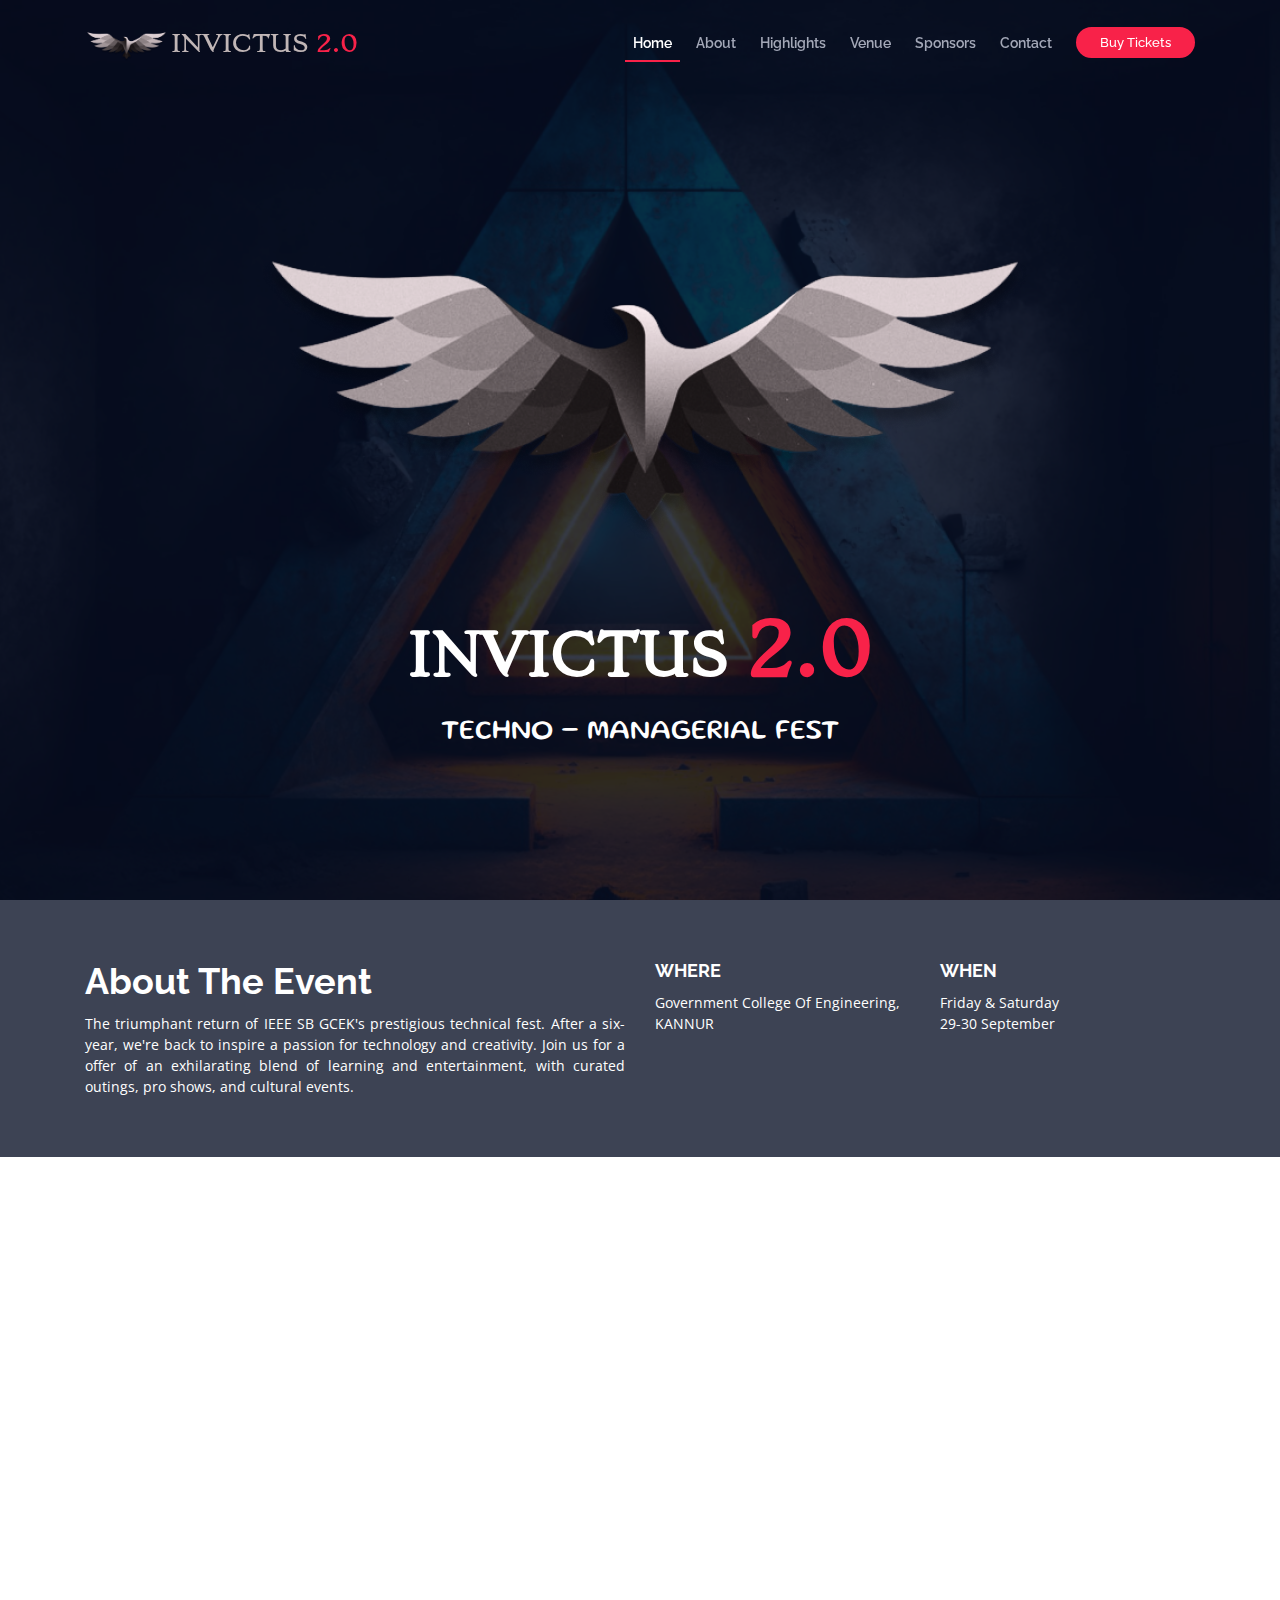
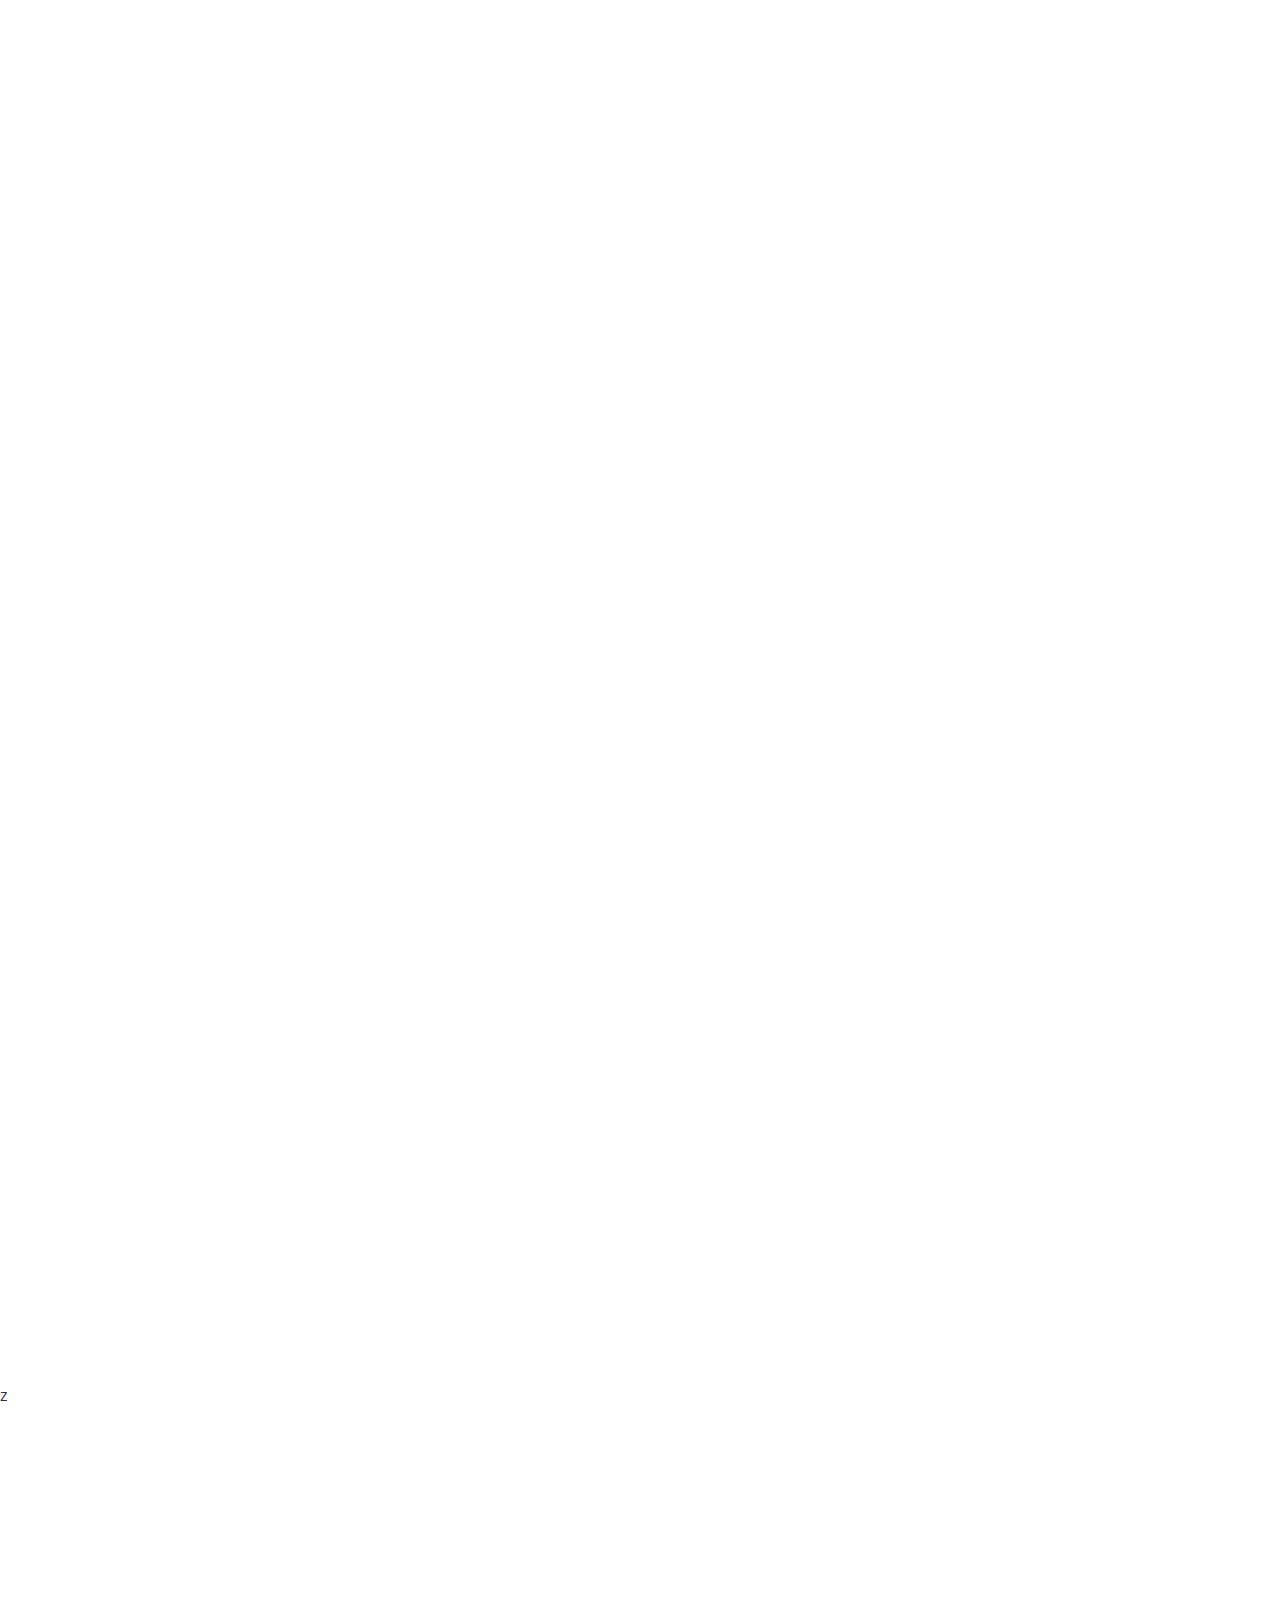
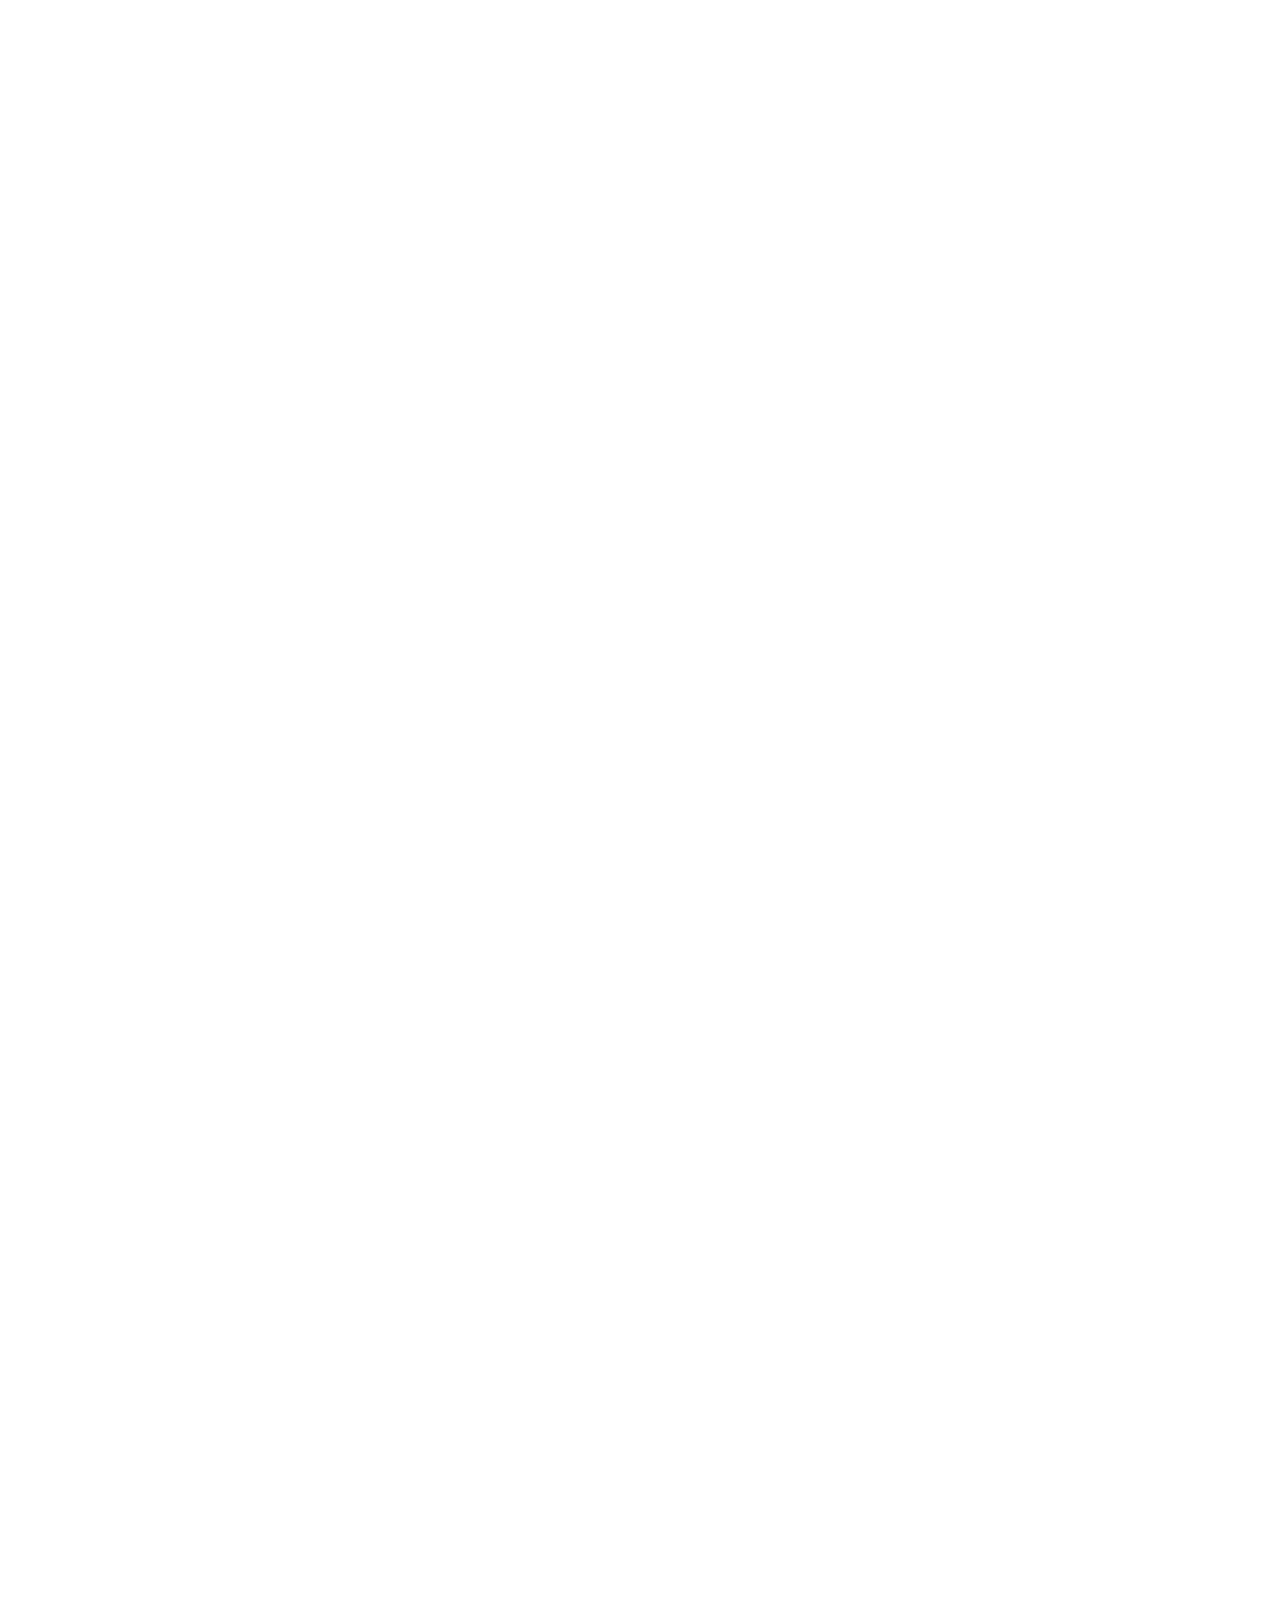
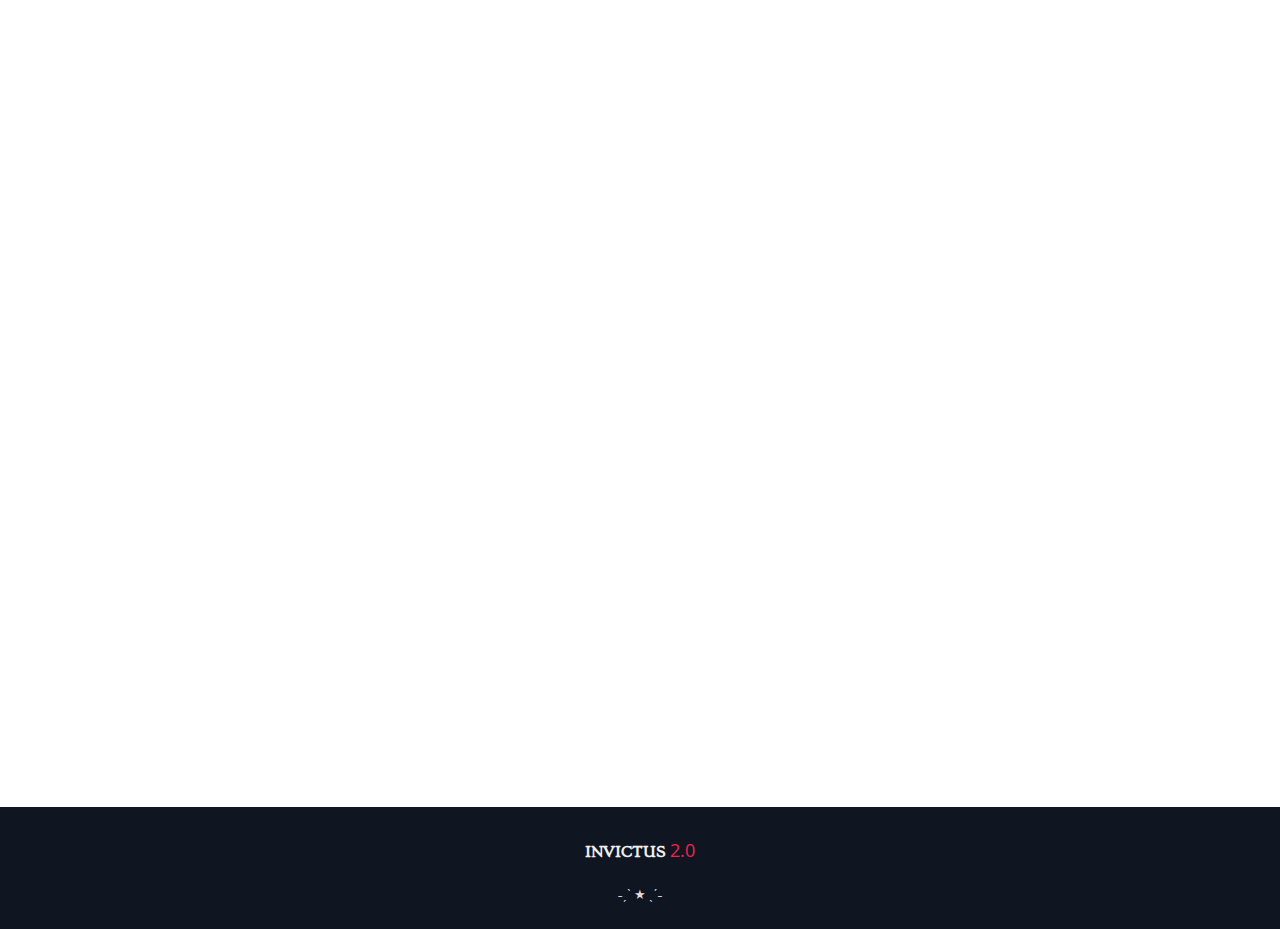
==== index.html @ bec8f2b7 "invicuts 2.0 is almost done" ====
<!DOCTYPE html>
<html lang="en">
  
  <head>
    <meta charset="utf-8">
    <title>Invictus 2.0</title>
    <meta content="width=device-width, initial-scale=1.0" name="viewport">
    <meta content="" name="keywords">
    <meta content="" name="description">
    
    <!-- Favicons -->
    <link href="img/o.png" rel="icon">
  <link href="img/o.png" rel="apple-touch-icon">

  <!-- Google Fonts -->
  <link href="https://fonts.googleapis.com/css?family=Open+Sans:300,300i,400,400i,700,700i|Raleway:300,400,500,700,800" rel="stylesheet">
  <link href="https://fonts.googleapis.com/css2?family=Gluten:wght@300&family=Space+Mono:ital@1&family=Stoke:wght@300&display=swap" rel="stylesheet">
  

  <link href='https://unpkg.com/boxicons@2.1.4/css/boxicons.min.css' rel='stylesheet'>

  <!-- Bootstrap CSS File -->
  <link href="lib/bootstrap/css/bootstrap.min.css" rel="stylesheet">

  <!-- Libraries CSS Files -->
  <link href="lib/font-awesome/css/font-awesome.min.css" rel="stylesheet">
  <link href="lib/animate/animate.min.css" rel="stylesheet">
  <link href="lib/venobox/venobox.css" rel="stylesheet">
  <link href="lib/owlcarousel/assets/owl.carousel.min.css" rel="stylesheet">

  <!-- Main Stylesheet File -->
  <link href="css/style.css" rel="stylesheet">

  <!-- =======================================================
    Theme Name: TheEvent
    Theme URL: https://bootstrapmade.com/theevent-conference-event-bootstrap-template/
    Author: BootstrapMade.com
    License: https://bootstrapmade.com/license/
  ======================================================= -->
</head>

<body>

  <!--==========================
    Header
  ============================-->
  <header id="header">
    <div class="container">

      <div id="logo" class="pull-left">
        <!-- Uncomment below if you prefer to use a text logo -->
        <!-- <h1><a href="#main">C<span>o</span>nf</a></h1>-->
        <a href="#intro" class="scrollto">
            <!-- <img src="img/logo1.png" alt="" title=""> -->
          <img src="img/logo1.png" alt="" title="">
          <span class="logo">Invictus <span style="color: #f82249;">2.0</span></span>
        </a>
      </div>

      <nav id="nav-menu-container">
        <ul class="nav-menu">
          <li class="menu-active"><a href="#intro">Home</a></li>
          <li><a href="#about">About</a></li>
          <li><a href="#highlights">Highlights</a></li>
          <li><a href="#venue">Venue</a></li>
          <li><a href="#supporters">Sponsors</a></li>
          <li><a href="#contact">Contact</a></li>
          <li class="buy-tickets"><a href="#subscribe">Buy Tickets</a></li>
        </ul>
      </nav><!-- #nav-menu-container -->
    </div>
  </header><!-- #header -->

  <!--==========================
    Intro Section
  ============================-->
  <section id="intro">
    <div class="intro-container wow fadeIn">
      <img src="img/logo1.png" alt="Logo">
      <h1 class="mb-4 pb-0">Invictus <span>2.0</span><br>
        <h3>Techno - Managerial Fest</h3></h1>
      <!-- <p class="mb-4 pb-0">10-12 December, Downtown Conference Center, New York</p>
      <a href="https://www.youtube.com/watch?v=jDDaplaOz7Q" class="venobox play-btn mb-4" data-vbtype="video"
        data-autoplay="true"></a>
      <a href="#about" class="about-btn scrollto">About The Event</a> -->
    </div>
  </section>

  <main id="main">

    <!--==========================
      About Section
    ============================-->
    <section id="about">
      <div class="container">
        <div class="row">
          <div class="col-lg-6 about-the-event">
            <h2>About The Event</h2>
            <p>
              The triumphant return of IEEE SB GCEK's prestigious technical fest.
              After a six-year, we're back to inspire a passion for technology 
              and creativity. Join us for a offer of an exhilarating blend of learning and
              entertainment, with curated 
              outings, pro shows, and cultural events. 

              </p>
          </div>
          <div class="col-lg-3">
            <h3>Where</h3>
            <p>Government College Of Engineering,<br> KANNUR</p>
          </div>
          <div class="col-lg-3">
            <h3>When</h3>
            <p>
              Friday & Saturday<br>29-30 September</p>
          </div>
        </div>
      </div>
    </section>

    <!--==========================
      Highlights Section
    ============================-->



    
    <section id="highlights" class="wow fadeInUp">
      <br><br>
      <div class="container">
        <div class="section-header">
          <h2>Highlights</h2>
          <p>Here are some of our highlights</p>
        </div>
        <div class="demo-card-v14-grid">
          <a class="card-v14" href="#0">
            <img style="border: #210344 1px solid;border-radius: 30px;" src="img/people.svg" alt="paticipants">
            <br>
            <h1 class="highlights-big">300+</h1>
            <h2>Paticipants</h2>
            <p class="card-v14__description">
            </p>
        
          </a>
        
          <a class="card-v14" href="#0">
            <img style="border: #210344 1px solid;border-radius: 30px;" src="img/workshop.svg" alt="workshop">
            <br>
            <h1 class="highlights-big">4+<h2>Workshops</h2></h1>
        
          </a>
        
          <a class="card-v14" href="#0">
            <img style="border: #210344 1px solid;border-radius: 30px;" src="img/speak.svg" alt="talks">
            <br>
            <h1 class="highlights-big">3+</h1>
          
            <h2>Tech Talks</h2>
        
          </a>

          <a class="card-v14" href="#0">
            <img style="border: #210344 1px solid;border-radius: 30px;" src="img/college.svg" alt="college">
            <br>
            <h1 class="highlights-big">50+</h1>
            
            <h2>Colleges</h2>
          </a>
        
          <a class="card-v14" href="#0">
            <img style="border: #210344 1px solid;border-radius: 30px;" src="img/dance.svg" alt="competition">
            <br>
            <h1>+Cultural Nights</h1>
        
        
          </a>
        
          <a class="card-v14" href="#0">
            <img style="border: #210344 1px solid;border-radius: 30px;" src="img/pro.svg" alt="pro show">
            <br>
            <h1>+Pro Shows</h1>
          </a>
        </div>


      </div>
<br><br>
    </section>


z
    <!--==========================
      Venue Section
    ============================-->
    <section id="venue" class="wow fadeInUp">

      <div class="container-fluid">

        <div class="section-header">
          <h2>Event Venue</h2>
          <p>Event venue location info</p>
        </div>

        <div class="row no-gutters">
          <!-- https://www.google.com/maps/embed?pb=!1m14!1m8!1m3!1d12097.433213460943!2d-74.0062269!3d40.7101282!3m2!1i1024!2i768!4f13.1!3m3!1m2!1s0x0%3A0xb89d1fe6bc499443!2sDowntown+Conference+Center!5e0!3m2!1smk!2sbg!4v1539943755621 -->
          <div class="col-lg-6 venue-map">
            <iframe src="https://www.google.com/maps/embed?pb=!1m18!1m12!1m3!1d3902.835689086138!2d75.3767834864025!3d11.985868905431252!2m3!1f0!2f0!3f0!3m2!1i1024!2i768!4f13.1!3m3!1m2!1s0x3ba43e5eaa1932c3%3A0xa686759a5aa8afa5!2sGCE%20KANNUR!5e0!3m2!1sen!2sin!4v1693309776031!5m2!1sen!2sin" width="600" height="450" style="border:0;" allowfullscreen="" loading="lazy" referrerpolicy="no-referrer-when-downgrade"></iframe>
          </div>

          <div class="col-lg-6 venue-info">
            <div class="row justify-content-center">
              <div class="col-11 col-lg-8">
                <h3>Government College of Engineering, Kannur</h3>
                <p>
                  Government College of Engineering, Kannur (GCEK),
                  established in 1986, functions in a sprawling sixty-eight-acre scenic campus, having sound and self-sufficient infrastructure, 
                  near the National Highway at Mangattuparamba. 
                  GCEK is affiliated to Kerala Technological University (KTU) and is recognised by it as a ‘Centre of Excellence in Systems, Energy and Environment.’ 
                </p>
              </div>
            </div>
          </div>
        </div>

      </div>


    </section>


    <!--==========================
      Sponsors Section
    ============================-->
    <section id="supporters" class="section-with-bg wow fadeInUp">

      <div class="container">
        <div class="section-header">
          <h2>Sponsors</h2>
        </div>

        <div class="row no-gutters supporters-wrap clearfix">

          <div class="col-lg-3 col-md-4 col-xs-6">
            <div class="supporter-logo">
              <img src="https://thumbs.dreamstime.com/b/sponsor-stempel-86263619.jpg" class="img-fluid" alt="">
            </div>
          </div>
          
          <div class="col-lg-3 col-md-4 col-xs-6">
            <div class="supporter-logo">
              <img src="https://thumbs.dreamstime.com/b/sponsor-stempel-86263619.jpg" class="img-fluid" alt="">
            </div>
          </div>
        
          <div class="col-lg-3 col-md-4 col-xs-6">
            <div class="supporter-logo">
              <img src="https://thumbs.dreamstime.com/b/sponsor-stempel-86263619.jpg" class="img-fluid" alt="">
            </div>
          </div>
          
          <div class="col-lg-3 col-md-4 col-xs-6">
            <div class="supporter-logo">
              <img src="https://thumbs.dreamstime.com/b/sponsor-stempel-86263619.jpg" class="img-fluid" alt="">
            </div>
          </div>
          
          <div class="col-lg-3 col-md-4 col-xs-6">
            <div class="supporter-logo">
              <img src="https://thumbs.dreamstime.com/b/sponsor-stempel-86263619.jpg" class="img-fluid" alt="">
            </div>
          </div>
        
          <div class="col-lg-3 col-md-4 col-xs-6">
            <div class="supporter-logo">
              <img src="https://thumbs.dreamstime.com/b/sponsor-stempel-86263619.jpg" class="img-fluid" alt="">
            </div>
          </div>
          
          <div class="col-lg-3 col-md-4 col-xs-6">
            <div class="supporter-logo">
              <img src="https://thumbs.dreamstime.com/b/sponsor-stempel-86263619.jpg" class="img-fluid" alt="">
            </div>
          </div>
          
          <div class="col-lg-3 col-md-4 col-xs-6">
            <div class="supporter-logo">
              <img src="https://thumbs.dreamstime.com/b/sponsor-stempel-86263619.jpg" class="img-fluid" alt="">
            </div>
          </div>

        </div>

      </div>

    </section>



    <!--==========================
      Buy Ticket Section
    ============================-->
    <section id="subscribe" class="section-with-bg wow fadeInUp">
      <div class="container">

        <div class="section-header">
          <h2>Get Tickets Now</h2>
          <p>Secure your tickets immediately and don't miss out.</p>
        </div>

        
          <div class="card mb-5 mb-lg-0" style="padding: 30px;border-radius: 30px;">
            <img src="img/ticket.png" alt="">
              <hr>
              <div class="text-center">
                <button type="button" class="btn" data-toggle="modal" data-target="#buy-ticket-modal" data-ticket-type="standard-access">Buy Now</button>
          </div>
      </div>

      <!-- Modal Order Form -->
      <div id="buy-ticket-modal" class="modal fade">
        <div class="modal-dialog" role="document">
          <div class="modal-content">
            <div class="modal-header">
              <h4 class="modal-title">Buy Tickets</h4>
              <button type="button" class="close" data-dismiss="modal" aria-label="Close">
                <span aria-hidden="true">&times;</span>
              </button>
            </div>
            <div class="modal-body">
              <form method="POST" action="#">
                <div class="form-group">
                  <input type="text" class="form-control" name="your-name" placeholder="Your Name">
                </div>
                <div class="form-group">
                  <input type="text" class="form-control" name="your-email" placeholder="Your Email">
                </div>
                <div class="form-group">
                  <select id="ticket-type" name="ticket-type" class="form-control" >
                    <option value="">-- Select Your Ticket Type --</option>
                    <option value="standard-access">Standard Access</option>
                    <option value="pro-access">Pro Access</option>
                    <option value="premium-access">Premium Access</option>
                  </select>
                </div>
                <div class="text-center">
                  <button type="submit" class="btn">Buy Now</button>
                </div>
              </form>
            </div>
          </div><!-- /.modal-content -->
        </div><!-- /.modal-dialog -->
      </div><!-- /.modal -->
<br><br>
    </section>

    <!--==========================
      Contact Section
    ============================-->
    <section id="contact" class="section-bg wow fadeInUp">

      <div class="container">

        <div class="section-header">
          <h2>Contact Us</h2>
          <p>Feel free to reach out to us using the provided contact information.</p>
        </div>

        <div class="row contact-info">

          
          <div class="col-md-4">
            <div class="contact-phone">
              <i class="ion-ios-telephone-outline"></i>
              <h3>Vaishakh Suresh</h3>
                <p>
                  Chair, IEEE SB GCEK <br>
                  <a href="mailto:vaishakhsuresh3@ieee.org">vaishakhsuresh3@ieee.org</a><br>
                  <a href="tel:+917907649864">7907649864</a>
                </p>
            </div>
          </div>

          <div class="col-md-4">
            <div class="contact-email">
              <i class="ion-ios-email-outline"></i>
              <h3>Nidhina Anand K V</h3>
              <p>Vice Chair, IEEE SB GCEK<br>
                <a href="mailto:nidhinaanandkv@ieee.org">nidhinaanandkv@ieee.org</a><br>
                <a href="tel:+917994143531">7994143531</a>
              </p>
              <p>
              </div>
            </div>
            
            <div class="col-md-4">
              <div class="contact-address">
                <i class="ion-ios-location-outline"></i>
                <h3>Dr. Ajith K K</h3>
                <p>Branch Counsellor, IEEE SB GCEK<br>
                  
                  
                  
                  <a href="mailto:ajithkkoroth@gmail.com">ajithkkoroth@gmail.com</a><br>
                  <a href="tel:+919447037917">9447037917</a>
                </p>
                
              </div>
            </div>
        </div>


      </div>
    </section><!-- #contact -->

  </main>


  <!--==========================
    Footer
  ============================-->
  <footer id="footer">
    <div class="container">
      <!-- <div class="social-links">
        <a href="#" class="twitter"><i class="fa fa-twitter"></i></a>
        <a href="#" class="facebook"><i class="fa fa-facebook"></i></a>
        <a href="#" class="instagram"><i class="fa fa-instagram"></i></a>
        <a href="#" class="google-plus"><i class="fa fa-google-plus"></i></a>
        <a href="#" class="linkedin"><i class="fa fa-linkedin"></i></a>
      </div> -->
      
          
              <!-- <a href="#0">
                <i style="color: white;font-size:xx-large"  class='bx bxl-linkedin-square'></i>
              </a>
              
              <a href="#0">
                <i style="color: white;font-size:xx-large" class='bx bxl-instagram-alt'></i>
              </a> -->
      <div class="copyright">
        <strong class="footer-logo">Invictus</strong> <span style="color: #f82249;font-size: large;">2.0</span>
      </div> <br>
      <div class="credits">
        ˗ˏˋ ★ ˎˊ˗
      </div>
    </div>
  </footer><!-- #footer -->

  <a href="#" class="back-to-top"><i class="fa fa-angle-up"></i></a>

  <!-- JavaScript Libraries -->
  <script src="lib/jquery/jquery.min.js"></script>
  <script src="lib/jquery/jquery-migrate.min.js"></script>
  <script src="lib/bootstrap/js/bootstrap.bundle.min.js"></script>
  <script src="lib/easing/easing.min.js"></script>
  <script src="lib/superfish/hoverIntent.js"></script>
  <script src="lib/superfish/superfish.min.js"></script>
  <script src="lib/wow/wow.min.js"></script>
  <script src="lib/venobox/venobox.min.js"></script>
  <script src="lib/owlcarousel/owl.carousel.min.js"></script>

  <!-- Contact Form JavaScript File -->
  <script src="contactform/contactform.js"></script>

  <!-- Template Main Javascript File -->
  <script src="js/main.js"></script>
</body>

</html>
---- lib/venobox/venobox.css ----
/* ------ venobox.css --------*/
.vbox-overlay *, .vbox-overlay *:before, .vbox-overlay *:after{
    -webkit-backface-visibility: hidden;
    -webkit-box-sizing:border-box;
    -moz-box-sizing:border-box;
    box-sizing:border-box;
}
.vbox-overlay * { 
    -webkit-backface-visibility: visible;
    backface-visibility: visible;
}
.vbox-overlay{
    display: -webkit-flex;
    display: flex;
    -webkit-flex-direction: column;
    flex-direction: column;
    -webkit-justify-content: center;
    justify-content: center;
    -webkit-align-items: center;
    align-items: center;
    position: fixed;
    left: 0;
    top: 0;
    bottom: 0;
    right: 0;
    z-index: 1040;
    -webkit-transform:translateZ(1000px);
    transform: translateZ(1000px);
    transform-style: preserve-3d;
}

/* ----- navigation ----- */
.vbox-title{
    width: 100%;
    height: 40px;
    float: left;
    text-align: center;
    line-height: 28px;
    font-size: 12px;
    padding: 6px 40px;
    overflow: hidden;
    position: fixed;
    display: none;
    left: 0;
    z-index: 1050;
}
.vbox-close{
    cursor: pointer;
    position: fixed;
    top: 15px;
    right: 15px;
    width: 48px;
    height: 48px;
    display: block;
    background-position:10px center;
    overflow: hidden;
    font-size: 48px;
    line-height: 1;
    text-align: center;
    z-index: 1050;
}
.vbox-num{
    cursor: pointer;
    position: fixed;
    left: 0;
    height: 40px;
    display: block;
    overflow: hidden;
    line-height: 28px;
    font-size: 12px;
    padding: 6px 10px;
    display: none;
    z-index: 1050;
}
/* ----- navigation ARROWS ----- */
.vbox-next, .vbox-prev{
    position: fixed;
    top: 50%;
    margin-top: -15px;
    overflow: hidden;
    cursor: pointer;
    display: block;
    width: 45px;
    height: 45px;
    z-index: 1050;
}
.vbox-next span, .vbox-prev span{
    position: relative;
    width: 20px;
    height: 20px;
    border: 2px solid transparent;
    border-top-color: #B6B6B6;
    border-right-color: #B6B6B6;
    text-indent: -100px;
    position: absolute;
    top: 8px;
    display: block;
}
.vbox-prev{
    left: 15px;
}
.vbox-next{
    right: 30px;
}
.vbox-prev span{
    left: 10px;
    -ms-transform: rotate(-135deg);
    -webkit-transform: rotate(-135deg);
    transform: rotate(-135deg);
}
.vbox-next span{
    -ms-transform: rotate(45deg);
    -webkit-transform: rotate(45deg);
    transform: rotate(45deg);
    right: 10px;
}
/* ------- inline window ------ */
.vbox-inline{
    width: 420px;
    height: 315px;
    height: 70vh;
    padding: 10px;
    background: #fff;
    margin: 0 auto;
    overflow: auto;
    text-align: left;
}
/* ------- Video & iFrames window ------ */
.venoframe{
    max-width: 100%;
    width: 100%;
    border: none;
    width: 100%;
    height: 260px;
    height: 70vh;
}
.venoframe.vbvid{
    height: 260px;
}
@media (min-width: 768px) {
    .venoframe, .vbox-inline{
        width: 90%;
        height: 360px;
        height: 70vh;
    }
    .venoframe.vbvid{
        width: 640px;
        height: 360px;
    }
}
@media (min-width: 992px) {
    .venoframe, .vbox-inline{
        max-width: 1200px;
        width: 80%;
        height: 540px;
        height: 70vh;
    }
    .venoframe.vbvid{
        width: 960px;
        height: 540px;
    }
}
/* 
Please do NOT edit this part! 
or at least read this note: http://i.imgur.com/7C0ws9e.gif
*/
.vbox-open{
    overflow: hidden;
}
.vbox-container{
    position: absolute;
    left: 0;
    right: 0;
    top: 0;
    bottom: 0;
    overflow-x: hidden;
    overflow-y: auto;
    overflow-scrolling: touch;
    -webkit-overflow-scrolling: touch;
    z-index: 20;
    max-height: 100%;

}

.vbox-content{
    text-align: center;
    float: left;
    width: 100%;
    position: relative;
    overflow: hidden;
    padding: 20px 10px;
}
.vbox-container img{
    max-width: 100%;
    height: auto;
}
.figlio{
    max-width: 100%;
    text-align: initial;
    border: 8px solid rgba(255, 255, 255, 0.4);
}
img.figlio{
    -webkit-user-select: none;
-khtml-user-select: none;
-moz-user-select: none;
-o-user-select: none;
user-select: none;
}
.vbox-content.swipe-left{
    margin-left: -200px !important;
}
.vbox-content.swipe-right{
    margin-left: 200px !important;
}
.animated{
    webkit-transition: margin 300ms ease-out;
    transition: margin 300ms ease-out;
}
.animate-in{
    opacity: 1;
}
.animate-out{
    opacity: 0;
}
/* ---------- preloader ----------
 * SPINKIT 
 * http://tobiasahlin.com/spinkit/
-------------------------------- */
.sk-double-bounce,.sk-rotating-plane{width:40px;height:40px;margin:40px auto}.sk-rotating-plane{background-color:#333;-webkit-animation:sk-rotatePlane 1.2s infinite ease-in-out;animation:sk-rotatePlane 1.2s infinite ease-in-out}@-webkit-keyframes sk-rotatePlane{0%{-webkit-transform:perspective(120px) rotateX(0) rotateY(0);transform:perspective(120px) rotateX(0) rotateY(0)}50%{-webkit-transform:perspective(120px) rotateX(-180.1deg) rotateY(0);transform:perspective(120px) rotateX(-180.1deg) rotateY(0)}100%{-webkit-transform:perspective(120px) rotateX(-180deg) rotateY(-179.9deg);transform:perspective(120px) rotateX(-180deg) rotateY(-179.9deg)}}@keyframes sk-rotatePlane{0%{-webkit-transform:perspective(120px) rotateX(0) rotateY(0);transform:perspective(120px) rotateX(0) rotateY(0)}50%{-webkit-transform:perspective(120px) rotateX(-180.1deg) rotateY(0);transform:perspective(120px) rotateX(-180.1deg) rotateY(0)}100%{-webkit-transform:perspective(120px) rotateX(-180deg) rotateY(-179.9deg);transform:perspective(120px) rotateX(-180deg) rotateY(-179.9deg)}}.sk-double-bounce{position:relative}.sk-double-bounce .sk-child{width:100%;height:100%;border-radius:50%;background-color:#333;opacity:.6;position:absolute;top:0;left:0;-webkit-animation:sk-doubleBounce 2s infinite ease-in-out;animation:sk-doubleBounce 2s infinite ease-in-out}.sk-chasing-dots .sk-child,.sk-spinner-pulse,.sk-three-bounce .sk-child{background-color:#333;border-radius:100%}.sk-double-bounce .sk-double-bounce2{-webkit-animation-delay:-1s;animation-delay:-1s}@-webkit-keyframes sk-doubleBounce{0%,100%{-webkit-transform:scale(0);transform:scale(0)}50%{-webkit-transform:scale(1);transform:scale(1)}}@keyframes sk-doubleBounce{0%,100%{-webkit-transform:scale(0);transform:scale(0)}50%{-webkit-transform:scale(1);transform:scale(1)}}.sk-wave{margin:40px auto;width:50px;height:40px;text-align:center;font-size:10px}.sk-wave .sk-rect{background-color:#333;height:100%;width:6px;display:inline-block;-webkit-animation:sk-waveStretchDelay 1.2s infinite ease-in-out;animation:sk-waveStretchDelay 1.2s infinite ease-in-out}.sk-wave .sk-rect1{-webkit-animation-delay:-1.2s;animation-delay:-1.2s}.sk-wave .sk-rect2{-webkit-animation-delay:-1.1s;animation-delay:-1.1s}.sk-wave .sk-rect3{-webkit-animation-delay:-1s;animation-delay:-1s}.sk-wave .sk-rect4{-webkit-animation-delay:-.9s;animation-delay:-.9s}.sk-wave .sk-rect5{-webkit-animation-delay:-.8s;animation-delay:-.8s}@-webkit-keyframes sk-waveStretchDelay{0%,100%,40%{-webkit-transform:scaleY(.4);transform:scaleY(.4)}20%{-webkit-transform:scaleY(1);transform:scaleY(1)}}@keyframes sk-waveStretchDelay{0%,100%,40%{-webkit-transform:scaleY(.4);transform:scaleY(.4)}20%{-webkit-transform:scaleY(1);transform:scaleY(1)}}.sk-wandering-cubes{margin:40px auto;width:40px;height:40px;position:relative}.sk-wandering-cubes .sk-cube{background-color:#333;width:10px;height:10px;position:absolute;top:0;left:0;-webkit-animation:sk-wanderingCube 1.8s ease-in-out -1.8s infinite both;animation:sk-wanderingCube 1.8s ease-in-out -1.8s infinite both}.sk-chasing-dots,.sk-spinner-pulse{width:40px;height:40px;margin:40px auto}.sk-wandering-cubes .sk-cube2{-webkit-animation-delay:-.9s;animation-delay:-.9s}@-webkit-keyframes sk-wanderingCube{0%{-webkit-transform:rotate(0);transform:rotate(0)}25%{-webkit-transform:translateX(30px) rotate(-90deg) scale(.5);transform:translateX(30px) rotate(-90deg) scale(.5)}50%{-webkit-transform:translateX(30px) translateY(30px) rotate(-179deg);transform:translateX(30px) translateY(30px) rotate(-179deg)}50.1%{-webkit-transform:translateX(30px) translateY(30px) rotate(-180deg);transform:translateX(30px) translateY(30px) rotate(-180deg)}75%{-webkit-transform:translateX(0) translateY(30px) rotate(-270deg) scale(.5);transform:translateX(0) translateY(30px) rotate(-270deg) scale(.5)}100%{-webkit-transform:rotate(-360deg);transform:rotate(-360deg)}}@keyframes sk-wanderingCube{0%{-webkit-transform:rotate(0);transform:rotate(0)}25%{-webkit-transform:translateX(30px) rotate(-90deg) scale(.5);transform:translateX(30px) rotate(-90deg) scale(.5)}50%{-webkit-transform:translateX(30px) translateY(30px) rotate(-179deg);transform:translateX(30px) translateY(30px) rotate(-179deg)}50.1%{-webkit-transform:translateX(30px) translateY(30px) rotate(-180deg);transform:translateX(30px) translateY(30px) rotate(-180deg)}75%{-webkit-transform:translateX(0) translateY(30px) rotate(-270deg) scale(.5);transform:translateX(0) translateY(30px) rotate(-270deg) scale(.5)}100%{-webkit-transform:rotate(-360deg);transform:rotate(-360deg)}}.sk-spinner-pulse{-webkit-animation:sk-pulseScaleOut 1s infinite ease-in-out;animation:sk-pulseScaleOut 1s infinite ease-in-out}@-webkit-keyframes sk-pulseScaleOut{0%{-webkit-transform:scale(0);transform:scale(0)}100%{-webkit-transform:scale(1);transform:scale(1);opacity:0}}@keyframes sk-pulseScaleOut{0%{-webkit-transform:scale(0);transform:scale(0)}100%{-webkit-transform:scale(1);transform:scale(1);opacity:0}}.sk-chasing-dots{position:relative;text-align:center;-webkit-animation:sk-chasingDotsRotate 2s infinite linear;animation:sk-chasingDotsRotate 2s infinite linear}.sk-chasing-dots .sk-child{width:60%;height:60%;display:inline-block;position:absolute;top:0;-webkit-animation:sk-chasingDotsBounce 2s infinite ease-in-out;animation:sk-chasingDotsBounce 2s infinite ease-in-out}.sk-chasing-dots .sk-dot2{top:auto;bottom:0;-webkit-animation-delay:-1s;animation-delay:-1s}@-webkit-keyframes sk-chasingDotsRotate{100%{-webkit-transform:rotate(360deg);transform:rotate(360deg)}}@keyframes sk-chasingDotsRotate{100%{-webkit-transform:rotate(360deg);transform:rotate(360deg)}}@-webkit-keyframes sk-chasingDotsBounce{0%,100%{-webkit-transform:scale(0);transform:scale(0)}50%{-webkit-transform:scale(1);transform:scale(1)}}@keyframes sk-chasingDotsBounce{0%,100%{-webkit-transform:scale(0);transform:scale(0)}50%{-webkit-transform:scale(1);transform:scale(1)}}.sk-three-bounce{margin:40px auto;width:80px;text-align:center}.sk-three-bounce .sk-child{width:20px;height:20px;display:inline-block;-webkit-animation:sk-three-bounce 1.4s ease-in-out 0s infinite both;animation:sk-three-bounce 1.4s ease-in-out 0s infinite both}.sk-circle .sk-child:before,.sk-fading-circle .sk-circle:before{display:block;border-radius:100%;content:'';background-color:#333}.sk-three-bounce .sk-bounce1{-webkit-animation-delay:-.32s;animation-delay:-.32s}.sk-three-bounce .sk-bounce2{-webkit-animation-delay:-.16s;animation-delay:-.16s}@-webkit-keyframes sk-three-bounce{0%,100%,80%{-webkit-transform:scale(0);transform:scale(0)}40%{-webkit-transform:scale(1);transform:scale(1)}}@keyframes sk-three-bounce{0%,100%,80%{-webkit-transform:scale(0);transform:scale(0)}40%{-webkit-transform:scale(1);transform:scale(1)}}.sk-circle{margin:40px auto;width:40px;height:40px;position:relative}.sk-circle .sk-child{width:100%;height:100%;position:absolute;left:0;top:0}.sk-circle .sk-child:before{margin:0 auto;width:15%;height:15%;-webkit-animation:sk-circleBounceDelay 1.2s infinite ease-in-out both;animation:sk-circleBounceDelay 1.2s infinite ease-in-out both}.sk-circle .sk-circle2{-webkit-transform:rotate(30deg);-ms-transform:rotate(30deg);transform:rotate(30deg)}.sk-circle .sk-circle3{-webkit-transform:rotate(60deg);-ms-transform:rotate(60deg);transform:rotate(60deg)}.sk-circle .sk-circle4{-webkit-transform:rotate(90deg);-ms-transform:rotate(90deg);transform:rotate(90deg)}.sk-circle .sk-circle5{-webkit-transform:rotate(120deg);-ms-transform:rotate(120deg);transform:rotate(120deg)}.sk-circle .sk-circle6{-webkit-transform:rotate(150deg);-ms-transform:rotate(150deg);transform:rotate(150deg)}.sk-circle .sk-circle7{-webkit-transform:rotate(180deg);-ms-transform:rotate(180deg);transform:rotate(180deg)}.sk-circle .sk-circle8{-webkit-transform:rotate(210deg);-ms-transform:rotate(210deg);transform:rotate(210deg)}.sk-circle .sk-circle9{-webkit-transform:rotate(240deg);-ms-transform:rotate(240deg);transform:rotate(240deg)}.sk-circle .sk-circle10{-webkit-transform:rotate(270deg);-ms-transform:rotate(270deg);transform:rotate(270deg)}.sk-circle .sk-circle11{-webkit-transform:rotate(300deg);-ms-transform:rotate(300deg);transform:rotate(300deg)}.sk-circle .sk-circle12{-webkit-transform:rotate(330deg);-ms-transform:rotate(330deg);transform:rotate(330deg)}.sk-circle .sk-circle2:before{-webkit-animation-delay:-1.1s;animation-delay:-1.1s}.sk-circle .sk-circle3:before{-webkit-animation-delay:-1s;animation-delay:-1s}.sk-circle .sk-circle4:before{-webkit-animation-delay:-.9s;animation-delay:-.9s}.sk-circle .sk-circle5:before{-webkit-animation-delay:-.8s;animation-delay:-.8s}.sk-circle .sk-circle6:before{-webkit-animation-delay:-.7s;animation-delay:-.7s}.sk-circle .sk-circle7:before{-webkit-animation-delay:-.6s;animation-delay:-.6s}.sk-circle .sk-circle8:before{-webkit-animation-delay:-.5s;animation-delay:-.5s}.sk-circle .sk-circle9:before{-webkit-animation-delay:-.4s;animation-delay:-.4s}.sk-circle .sk-circle10:before{-webkit-animation-delay:-.3s;animation-delay:-.3s}.sk-circle .sk-circle11:before{-webkit-animation-delay:-.2s;animation-delay:-.2s}.sk-circle .sk-circle12:before{-webkit-animation-delay:-.1s;animation-delay:-.1s}@-webkit-keyframes sk-circleBounceDelay{0%,100%,80%{-webkit-transform:scale(0);transform:scale(0)}40%{-webkit-transform:scale(1);transform:scale(1)}}@keyframes sk-circleBounceDelay{0%,100%,80%{-webkit-transform:scale(0);transform:scale(0)}40%{-webkit-transform:scale(1);transform:scale(1)}}.sk-cube-grid{width:40px;height:40px;margin:40px auto}.sk-cube-grid .sk-cube{width:33.33%;height:33.33%;background-color:#333;float:left;-webkit-animation:sk-cubeGridScaleDelay 1.3s infinite ease-in-out;animation:sk-cubeGridScaleDelay 1.3s infinite ease-in-out}.sk-cube-grid .sk-cube1{-webkit-animation-delay:.2s;animation-delay:.2s}.sk-cube-grid .sk-cube2{-webkit-animation-delay:.3s;animation-delay:.3s}.sk-cube-grid .sk-cube3{-webkit-animation-delay:.4s;animation-delay:.4s}.sk-cube-grid .sk-cube4{-webkit-animation-delay:.1s;animation-delay:.1s}.sk-cube-grid .sk-cube5{-webkit-animation-delay:.2s;animation-delay:.2s}.sk-cube-grid .sk-cube6{-webkit-animation-delay:.3s;animation-delay:.3s}.sk-cube-grid .sk-cube7{-webkit-animation-delay:0ms;animation-delay:0ms}.sk-cube-grid .sk-cube8{-webkit-animation-delay:.1s;animation-delay:.1s}.sk-cube-grid .sk-cube9{-webkit-animation-delay:.2s;animation-delay:.2s}@-webkit-keyframes sk-cubeGridScaleDelay{0%,100%,70%{-webkit-transform:scale3D(1,1,1);transform:scale3D(1,1,1)}35%{-webkit-transform:scale3D(0,0,1);transform:scale3D(0,0,1)}}@keyframes sk-cubeGridScaleDelay{0%,100%,70%{-webkit-transform:scale3D(1,1,1);transform:scale3D(1,1,1)}35%{-webkit-transform:scale3D(0,0,1);transform:scale3D(0,0,1)}}.sk-fading-circle{margin:40px auto;width:40px;height:40px;position:relative}.sk-fading-circle .sk-circle{width:100%;height:100%;position:absolute;left:0;top:0}.sk-fading-circle .sk-circle:before{margin:0 auto;width:15%;height:15%;-webkit-animation:sk-circleFadeDelay 1.2s infinite ease-in-out both;animation:sk-circleFadeDelay 1.2s infinite ease-in-out both}.sk-fading-circle .sk-circle2{-webkit-transform:rotate(30deg);-ms-transform:rotate(30deg);transform:rotate(30deg)}.sk-fading-circle .sk-circle3{-webkit-transform:rotate(60deg);-ms-transform:rotate(60deg);transform:rotate(60deg)}.sk-fading-circle .sk-circle4{-webkit-transform:rotate(90deg);-ms-transform:rotate(90deg);transform:rotate(90deg)}.sk-fading-circle .sk-circle5{-webkit-transform:rotate(120deg);-ms-transform:rotate(120deg);transform:rotate(120deg)}.sk-fading-circle .sk-circle6{-webkit-transform:rotate(150deg);-ms-transform:rotate(150deg);transform:rotate(150deg)}.sk-fading-circle .sk-circle7{-webkit-transform:rotate(180deg);-ms-transform:rotate(180deg);transform:rotate(180deg)}.sk-fading-circle .sk-circle8{-webkit-transform:rotate(210deg);-ms-transform:rotate(210deg);transform:rotate(210deg)}.sk-fading-circle .sk-circle9{-webkit-transform:rotate(240deg);-ms-transform:rotate(240deg);transform:rotate(240deg)}.sk-fading-circle .sk-circle10{-webkit-transform:rotate(270deg);-ms-transform:rotate(270deg);transform:rotate(270deg)}.sk-fading-circle .sk-circle11{-webkit-transform:rotate(300deg);-ms-transform:rotate(300deg);transform:rotate(300deg)}.sk-fading-circle .sk-circle12{-webkit-transform:rotate(330deg);-ms-transform:rotate(330deg);transform:rotate(330deg)}.sk-fading-circle .sk-circle2:before{-webkit-animation-delay:-1.1s;animation-delay:-1.1s}.sk-fading-circle .sk-circle3:before{-webkit-animation-delay:-1s;animation-delay:-1s}.sk-fading-circle .sk-circle4:before{-webkit-animation-delay:-.9s;animation-delay:-.9s}.sk-fading-circle .sk-circle5:before{-webkit-animation-delay:-.8s;animation-delay:-.8s}.sk-fading-circle .sk-circle6:before{-webkit-animation-delay:-.7s;animation-delay:-.7s}.sk-fading-circle .sk-circle7:before{-webkit-animation-delay:-.6s;animation-delay:-.6s}.sk-fading-circle .sk-circle8:before{-webkit-animation-delay:-.5s;animation-delay:-.5s}.sk-fading-circle .sk-circle9:before{-webkit-animation-delay:-.4s;animation-delay:-.4s}.sk-fading-circle .sk-circle10:before{-webkit-animation-delay:-.3s;animation-delay:-.3s}.sk-fading-circle .sk-circle11:before{-webkit-animation-delay:-.2s;animation-delay:-.2s}.sk-fading-circle .sk-circle12:before{-webkit-animation-delay:-.1s;animation-delay:-.1s}@-webkit-keyframes sk-circleFadeDelay{0%,100%,39%{opacity:0}40%{opacity:1}}@keyframes sk-circleFadeDelay{0%,100%,39%{opacity:0}40%{opacity:1}}.sk-folding-cube{margin:40px auto;width:40px;height:40px;position:relative;-webkit-transform:rotateZ(45deg);transform:rotateZ(45deg)}.sk-folding-cube .sk-cube{float:left;width:50%;height:50%;position:relative;-webkit-transform:scale(1.1);-ms-transform:scale(1.1);transform:scale(1.1)}.sk-folding-cube .sk-cube:before{content:'';position:absolute;top:0;left:0;width:100%;height:100%;background-color:#333;-webkit-animation:sk-foldCubeAngle 2.4s infinite linear both;animation:sk-foldCubeAngle 2.4s infinite linear both;-webkit-transform-origin:100% 100%;-ms-transform-origin:100% 100%;transform-origin:100% 100%}.sk-folding-cube .sk-cube2{-webkit-transform:scale(1.1) rotateZ(90deg);transform:scale(1.1) rotateZ(90deg)}.sk-folding-cube .sk-cube3{-webkit-transform:scale(1.1) rotateZ(180deg);transform:scale(1.1) rotateZ(180deg)}.sk-folding-cube .sk-cube4{-webkit-transform:scale(1.1) rotateZ(270deg);transform:scale(1.1) rotateZ(270deg)}.sk-folding-cube .sk-cube2:before{-webkit-animation-delay:.3s;animation-delay:.3s}.sk-folding-cube .sk-cube3:before{-webkit-animation-delay:.6s;animation-delay:.6s}.sk-folding-cube .sk-cube4:before{-webkit-animation-delay:.9s;animation-delay:.9s}@-webkit-keyframes sk-foldCubeAngle{0%,10%{-webkit-transform:perspective(140px) rotateX(-180deg);transform:perspective(140px) rotateX(-180deg);opacity:0}25%,75%{-webkit-transform:perspective(140px) rotateX(0);transform:perspective(140px) rotateX(0);opacity:1}100%,90%{-webkit-transform:perspective(140px) rotateY(180deg);transform:perspective(140px) rotateY(180deg);opacity:0}}@keyframes sk-foldCubeAngle{0%,10%{-webkit-transform:perspective(140px) rotateX(-180deg);transform:perspective(140px) rotateX(-180deg);opacity:0}25%,75%{-webkit-transform:perspective(140px) rotateX(0);transform:perspective(140px) rotateX(0);opacity:1}100%,90%{-webkit-transform:perspective(140px) rotateY(180deg);transform:perspective(140px) rotateY(180deg);opacity:0}}
---- css/style.css ----
/*
  Theme Name: TheEvent
  Theme URL: https://bootstrapmade.com/theevent-conference-event-bootstrap-template/
  Author: BootstrapMade.com
  License: https://bootstrapmade.com/license/
*/

/*--------------------------------------------------------------
# General
--------------------------------------------------------------*/

body {
  background: #fff;
  color: #2f3138;
  font-family: "Open Sans", sans-serif;
}

a {
  color: #f82249;
  transition: 0.5s;
}

a:hover,
a:active,
a:focus {
  color: #f8234a;
  outline: none;
  text-decoration: none;
}

p {
  padding: 0;
  margin: 0 0 30px 0;
}

h1,
h2,
h3,
h4,
h5,
h6 {
  font-family: "Raleway", sans-serif;
  font-weight: 400;
  margin: 0 0 20px 0;
  padding: 0;
  color: #0e1b4d;
}

.main-page {
  margin-top: 70px;
}

.wow {
  visibility: hidden;
}

/* Prelaoder */

#preloader {
  position: fixed;
  left: 0;
  top: 0;
  z-index: 999;
  width: 100%;
  height: 100%;
  overflow: visible;
  background: #fff url("../img/preloader.svg") no-repeat center center;
}

/* Back to top button */

.back-to-top {
  position: fixed;
  display: none;
  background: #f82249;
  color: #fff;
  width: 40px;
  height: 40px;
  text-align: center;
  border-radius: 50px;
  right: 15px;
  bottom: 15px;
  transition: background 0.5s ease-in-out;
}

.back-to-top i {
  font-size: 24px;
  padding-top: 6px;
}

.back-to-top:focus {
  background: #e0072f;
  color: #fff;
  outline: none;
}

.back-to-top:hover {
  background: #e0072f;
  color: #fff;
}

/* Sections Header
--------------------------------*/

.section-header {
  margin-bottom: 60px;
  position: relative;
  padding-bottom: 20px;
}

.section-header::before {
  content: '';
  position: absolute;
  display: block;
  width: 60px;
  height: 5px;
  background: #f82249;
  bottom: 0;
  left: calc(50% - 25px);
}

.section-header h2 {
  font-size: 36px;
  text-transform: uppercase;
  text-align: center;
  font-weight: 700;
  margin-bottom: 10px;
}

.section-header p {
  text-align: center;
  padding: 0;
  margin: 0;
  font-size: 18px;
  font-weight: 500;
  color: #9195a2;
}

.section-with-bg {
  background-color: #f6f7fd;
}

/*--------------------------------------------------------------
# Header
--------------------------------------------------------------*/

#header {
  height: 90px;
  padding: 25px 0;
  position: fixed;
  left: 0;
  top: 0;
  right: 0;
  transition: all 0.5s;
  z-index: 997;
}

#header.header-scrolled,
#header.header-fixed {
  background: rgba(6, 12, 34, 0.98);
  height: 70px;
  padding: 15px 0;
  transition: all 0.5s;
}

#header #logo h1 {
  font-size: 36px;
  margin: 0;
  padding: 6px 0;
  line-height: 1;
  font-family: "Raleway", sans-serif;
  font-weight: 700;
  letter-spacing: 3px;
  text-transform: uppercase;
}

#header #logo h1 span {
  color: #f82249;
}

#header #logo h1 a,
#header #logo h1 a:hover {
  color: #fff;
}

#header #logo img {
  padding: 0;
  margin: 0;
  max-height: 40px;
}

/*--------------------------------------------------------------
# Navigation Menu
--------------------------------------------------------------*/

/* Nav Menu Essentials */

.nav-menu,
.nav-menu * {
  margin: 0;
  padding: 0;
  list-style: none;
}

.nav-menu ul {
  position: absolute;
  display: none;
  top: 100%;
  left: 0;
  z-index: 99;
}

.nav-menu li {
  position: relative;
  white-space: nowrap;
}

.nav-menu > li {
  float: left;
}

.nav-menu li:hover > ul,
.nav-menu li.sfHover > ul {
  display: block;
}

.nav-menu ul ul {
  top: 0;
  left: 100%;
}

.nav-menu ul li {
  min-width: 180px;
}

/* Nav Menu Arrows */

.sf-arrows .sf-with-ul {
  padding-right: 30px;
}

.sf-arrows .sf-with-ul:after {
  content: "\f107";
  position: absolute;
  right: 15px;
  font-family: FontAwesome;
  font-style: normal;
  font-weight: normal;
}

.sf-arrows ul .sf-with-ul:after {
  content: "\f105";
}

/* Nav Meu Container */

#nav-menu-container {
  float: right;
  margin: 0;
}

/* Nav Meu Styling */

.nav-menu a {
  padding: 8px;
  text-decoration: none;
  display: inline-block;
  color: rgba(202, 206, 221, 0.8);
  font-family: "Raleway", sans-serif;
  font-weight: 600;
  font-size: 14px;
  outline: none;
}

.nav-menu .menu-active a,
.nav-menu a:hover {
  color: #fff;
}

.nav-menu > li {
  margin-left: 8px;
}

.nav-menu > li > a:before {
  content: "";
  position: absolute;
  width: 0;
  height: 2px;
  bottom: 0;
  left: 0;
  background-color: #f82249;
  visibility: hidden;
  transition: all 0.3s ease-in-out 0s;
}

.nav-menu a:hover:before,
.nav-menu li:hover > a:before,
.nav-menu .menu-active > a:before {
  visibility: visible;
  width: 100%;
}

.nav-menu li.buy-tickets a {
  color: #fff;
  background: #f82249;
  padding: 7px 22px;
  border-radius: 50px;
  border: 2px solid #f82249;
  transition: all ease-in-out 0.3s;
  font-weight: 500;
  margin-left: 8px;
  margin-top: 2px;
  line-height: 1;
  font-size: 13px;
}

.nav-menu li.buy-tickets a:hover {
  background: none;
}

.nav-menu li.buy-tickets:hover a:before,
.nav-menu li.buy-tickets.menu-active a:before {
  visibility: hidden;
}

.nav-menu ul {
  margin: 4px 0 0 0;
  padding: 10px;
  box-shadow: 0px 0px 30px rgba(127, 137, 161, 0.25);
  background: #fff;
  border-radius: 3px;
}

.nav-menu ul li {
  transition: 0.3s;
}

.nav-menu ul li a {
  padding: 10px;
  color: #060c22;
  transition: 0.3s;
  display: block;
  font-size: 13px;
  text-transform: none;
  border-radius: 3px;
}

.nav-menu ul li:hover > a {
  background: #f82249;
  color: #fff;
}

.nav-menu ul ul {
  margin: 0;
}

/* Mobile Nav Toggle */

#mobile-nav-toggle {
  position: fixed;
  right: 0;
  top: 0;
  z-index: 999;
  margin: 15px 15px 0 0;
  border: 0;
  background: none;
  font-size: 24px;
  display: none;
  transition: all 0.4s;
  outline: none;
  cursor: pointer;
}

#mobile-nav-toggle i {
  color: #fff;
}

/* Mobile Nav Styling */

#mobile-nav {
  position: fixed;
  top: 0;
  padding-top: 18px;
  bottom: 0;
  z-index: 998;
  background: rgba(6, 12, 34, 0.9);
  left: -260px;
  width: 260px;
  overflow-y: auto;
  transition: 0.4s;
}

#mobile-nav ul {
  padding: 0;
  margin: 0;
  list-style: none;
}

#mobile-nav ul li {
  position: relative;
}

#mobile-nav ul li a {
  color: #fff;
  font-size: 17px;
  overflow: hidden;
  padding: 10px 22px 10px 15px;
  position: relative;
  text-decoration: none;
  width: 100%;
  display: block;
  outline: none;
}

#mobile-nav ul li a:hover {
  color: #f82249;
}

#mobile-nav ul li li {
  padding-left: 30px;
}

#mobile-nav ul .menu-has-children i {
  position: absolute;
  right: 0;
  z-index: 99;
  padding: 15px;
  cursor: pointer;
  color: #fff;
}

#mobile-nav ul .menu-has-children i.fa-chevron-up {
  color: #f82249;
}

#mobile-nav ul .menu-item-active {
  color: #f82249;
}

#mobile-body-overly {
  width: 100%;
  height: 100%;
  z-index: 997;
  top: 0;
  left: 0;
  position: fixed;
  background: rgba(6, 12, 34, 0.8);
  display: none;
}

/* Mobile Nav body classes */

body.mobile-nav-active {
  overflow: hidden;
}

body.mobile-nav-active #mobile-nav {
  left: 0;
}

body.mobile-nav-active #mobile-nav-toggle {
  color: #fff;
}

/*--------------------------------------------------------------
# Intro Section
--------------------------------------------------------------*/

#intro {
  width: 100%;
  height: 100vh;
  background: url(../img/bg.png) top center;
  background-size: cover;
  overflow: hidden;
  position: relative;
}

#intro:before {
  content: "";
  background: rgba(6, 12, 34, 0.8);
  position: absolute;
  bottom: 0;
  top: 0;
  left: 0;
  right: 0;
}

#intro .intro-container {
  position: absolute;
  bottom: 0;
  left: 0;
  top: 90px;
  right: 0;
  display: -webkit-box;
  display: -ms-flexbox;
  display: flex;
  -webkit-box-pack: center;
  -ms-flex-pack: center;
  justify-content: center;
  -webkit-box-align: center;
  -ms-flex-align: center;
  align-items: center;
  -webkit-box-orient: vertical;
  -webkit-box-direction: normal;
  -ms-flex-direction: column;
  flex-direction: column;
  text-align: center;
  padding: 0 15px;
  
}

#intro h1 {
  color: #fff;
  font-family: "Raleway", sans-serif;
  font-size: 56px;
  font-weight: 600;
  text-transform: uppercase;
  font-family: 'Stoke', serif;
}

#intro h3 {
  color: #fff;
  font-family: 'Gluten', cursive;
  text-transform: uppercase;
}

#intro h1 span {
  font-size: 72px;
  color: #f82249;
}

#intro p {
  color: #ebebeb;
  font-weight: 700;
  font-size: 20px;
}

#intro .play-btn {
  width: 94px;
  height: 94px;
  background: radial-gradient(#f82249 50%, rgba(101, 111, 150, 0.15) 52%);
  border-radius: 50%;
  display: block;
  position: relative;
  overflow: hidden;
}

#intro .play-btn::after {
  content: '';
  position: absolute;
  left: 50%;
  top: 50%;
  -webkit-transform: translateX(-40%) translateY(-50%);
  transform: translateX(-40%) translateY(-50%);
  width: 0;
  height: 0;
  border-top: 10px solid transparent;
  border-bottom: 10px solid transparent;
  border-left: 15px solid #fff;
  z-index: 100;
  transition: all 400ms cubic-bezier(0.55, 0.055, 0.675, 0.19);
}

#intro .play-btn:before {
  content: '';
  position: absolute;
  width: 120px;
  height: 120px;
  -webkit-animation-delay: 0s;
  animation-delay: 0s;
  -webkit-animation: pulsate-btn 2s;
  animation: pulsate-btn 2s;
  -webkit-animation-direction: forwards;
  animation-direction: forwards;
  -webkit-animation-iteration-count: infinite;
  animation-iteration-count: infinite;
  -webkit-animation-timing-function: steps;
  animation-timing-function: steps;
  opacity: 1;
  border-radius: 50%;
  border: 2px solid rgba(163, 163, 163, 0.4);
  top: -15%;
  left: -15%;
  background: rgba(198, 16, 0, 0);
}

#intro .play-btn:hover::after {
  border-left: 15px solid #f82249;
  -webkit-transform: scale(20);
  transform: scale(20);
}

#intro .play-btn:hover::before {
  content: '';
  position: absolute;
  left: 50%;
  top: 50%;
  -webkit-transform: translateX(-40%) translateY(-50%);
  transform: translateX(-40%) translateY(-50%);
  width: 0;
  height: 0;
  border: none;
  border-top: 10px solid transparent;
  border-bottom: 10px solid transparent;
  border-left: 15px solid #fff;
  z-index: 200;
  -webkit-animation: none;
  animation: none;
  border-radius: 0;
}

#intro .about-btn {
  font-family: "Raleway", sans-serif;
  font-weight: 500;
  font-size: 14px;
  letter-spacing: 1px;
  display: inline-block;
  padding: 12px 32px;
  border-radius: 50px;
  transition: 0.5s;
  line-height: 1;
  margin: 10px;
  color: #fff;
  -webkit-animation-delay: 0.8s;
  animation-delay: 0.8s;
  border: 2px solid #f82249;
}

#intro .about-btn:hover {
  background: #f82249;
  color: #fff;
}

@-webkit-keyframes pulsate-btn {
  0% {
    -webkit-transform: scale(0.6, 0.6);
    transform: scale(0.6, 0.6);
    opacity: 1;
  }

  100% {
    -webkit-transform: scale(1, 1);
    transform: scale(1, 1);
    opacity: 0;
  }
}

@keyframes pulsate-btn {
  0% {
    -webkit-transform: scale(0.6, 0.6);
    transform: scale(0.6, 0.6);
    opacity: 1;
  }

  100% {
    -webkit-transform: scale(1, 1);
    transform: scale(1, 1);
    opacity: 0;
  }
}

/*--------------------------------------------------------------
# About Section
--------------------------------------------------------------*/

#about {
  background: url("../img/about-bg.jpg");
  background-size: cover;
  overflow: hidden;
  position: relative;
  color: #fff;
  padding: 60px 0 40px 0;
}


#about:before {
  content: "";
  background: rgba(13, 20, 41, 0.8);
  position: absolute;
  bottom: 0;
  top: 0;
  left: 0;
  right: 0;
}

#about h2 {
  font-size: 36px;
  font-weight: bold;
  margin-bottom: 10px;
  color: #fff;
}

#about h3 {
  font-size: 18px;
  font-weight: bold;
  text-transform: uppercase;
  margin-bottom: 10px;
  color: #fff;
}

#about p {
  font-size: 14px;
  text-align: justify;
  margin-bottom: 20px;
  color: #fff;
}

/*--------------------------------------------------------------
# Speakers Section
--------------------------------------------------------------*/

#speakers {
  padding: 60px 0 30px 0;
}

#speakers .speaker {
  position: relative;
  overflow: hidden;
  margin-bottom: 30px;
}

#speakers .speaker .details {
  background: rgba(6, 12, 34, 0.76);
  position: absolute;
  left: 0;
  bottom: -30px;
  right: 0;
  text-align: center;
  padding-top: 10px;
  transition: all 300ms cubic-bezier(0.645, 0.045, 0.355, 1);
}

#speakers .speaker .details h3 {
  color: #fff;
  font-size: 22px;
  font-weight: 600;
  margin-bottom: 5px;
}

#speakers .speaker .details p {
  color: #fff;
  font-size: 15px;
  margin-bottom: 10px;
  font-style: italic;
}

#speakers .speaker .details .social {
  height: 30px;
}

#speakers .speaker .details a {
  color: #fff;
}

#speakers .speaker .details a:hover {
  color: #f82249;
}

#speakers .speaker:hover .details {
  bottom: 0;
}

#speakers-details {
  padding: 60px 0;
}

#speakers-details .details h2 {
  color: #112363;
  font-size: 28px;
  font-weight: 700;
  margin-bottom: 10px;
}

#speakers-details .details .social {
  margin-bottom: 15px;
}

#speakers-details .details .social a {
  background: #e9edfb;
  color: #112363;
  line-height: 1;
  display: inline-block;
  text-align: center;
  border-radius: 50%;
  width: 36px;
  height: 36px;
  padding-top: 9px;
}

#speakers-details .details .social a:hover {
  background: #f82249;
  color: #fff;
}

#speakers-details .details .social a i {
  font-size: 18px;
}

#speakers-details .details p {
  color: #112363;
  font-size: 15px;
  margin-bottom: 10px;
}

/*--------------------------------------------------------------
# Schedule Section
--------------------------------------------------------------*/

#schedule {
  padding: 60px 0 60px 0;
}

#schedule .nav-tabs {
  text-align: center;
  margin: auto;
  display: block;
  border-bottom: 0;
  margin-bottom: 30px;
}

#schedule .nav-tabs li {
  display: inline-block;
  margin-bottom: 0;
}

#schedule .nav-tabs a {
  border: none;
  border-radius: 50px;
  font-weight: 600;
  background-color: #0e1b4d;
  color: #fff;
  padding: 10px 100px;
}

#schedule .nav-tabs a.active {
  background-color: #f82249;
  color: #fff;
}

#schedule .sub-heading {
  text-align: center;
  font-size: 18px;
  font-style: italic;
  margin: 0 auto 30px auto;
}

#schedule .tab-pane {
  transition: ease-in-out .2s;
}

#schedule .schedule-item {
  border-bottom: 1px solid #cad4f6;
  padding-top: 15px;
  padding-bottom: 15px;
  transition: background-color ease-in-out 0.3s;
}

#schedule .schedule-item:hover {
  background-color: #fff;
}

#schedule .schedule-item time {
  padding-bottom: 5px;
  display: inline-block;
}

#schedule .schedule-item .speaker {
  width: 60px;
  height: 60px;
  overflow: hidden;
  border-radius: 50%;
  float: left;
  margin: 0 10px 10px 0;
}

#schedule .schedule-item .speaker img {
  height: 100%;
  -webkit-transform: translateX(-50%);
  transform: translateX(-50%);
  margin-left: 50%;
  transition: all ease-in-out 0.3s;
}

#schedule .schedule-item h4 {
  font-size: 18px;
  font-weight: 600;
  margin-bottom: 5px;
}

#schedule .schedule-item h4 span {
  font-style: italic;
  color: #19328e;
  font-weight: normal;
  font-size: 16px;
}

#schedule .schedule-item p {
  font-style: italic;
  color: #152b79;
  margin-bottom: 0;
}

/*--------------------------------------------------------------
# Venue Section
--------------------------------------------------------------*/

#venue {
  padding: 60px 0;
}

#venue .container-fluid {
  margin-bottom: 3px;
}

#venue .venue-map iframe {
  width: 100%;
  height: 100%;
  min-height: 300px;
}

#venue .venue-info {
  background: url("../img/venue-info-bg.jpg") top center no-repeat;
  background-size: cover;
  position: relative;
  padding-top: 60px;
  padding-bottom: 60px;
}

#venue .venue-info:before {
  content: "";
  background: rgba(13, 20, 41, 0.8);
  position: absolute;
  bottom: 0;
  top: 0;
  left: 0;
  right: 0;
}

#venue .venue-info h3 {
  font-size: 36px;
  font-weight: 700;
  color: #fff;
}

#venue .venue-info p {
  color: #fff;
  margin-bottom: 0;
}

#venue .venue-gallery-container {
  padding-right: 12px;
}

#venue .venue-gallery {
  overflow: hidden;
  border-right: 3px solid #fff;
  border-bottom: 3px solid #fff;
}

#venue .venue-gallery img {
  transition: all ease-in-out 0.4s;
}

#venue .venue-gallery:hover img {
  -webkit-transform: scale(1.1);
  transform: scale(1.1);
}

/*--------------------------------------------------------------
# Hotels Section
--------------------------------------------------------------*/

#hotels {
  padding: 60px 0;
}

#hotels .hotel {
  border: 1px solid #e0e5fa;
  background: #fff;
  margin-bottom: 30px;
}

#hotels .hotel:hover .hotel-img img {
  -webkit-transform: scale(1.1);
  transform: scale(1.1);
}

#hotels .hotel-img {
  overflow: hidden;
  margin-bottom: 15px;
}

#hotels .hotel-img img {
  transition: 0.3s ease-in-out;
}

#hotels h3 {
  font-weight: 600;
  font-size: 20px;
  margin-bottom: 5px;
  padding: 0 20px;
}

#hotels a {
  color: #152b79;
}

#hotels a:hover {
  color: #f82249;
}

#hotels .stars {
  padding: 0 20px;
  margin-bottom: 5px;
}

#hotels .stars i {
  color: #ffc31d;
}

#hotels p {
  padding: 0 20px;
  margin-bottom: 20px;
  color: #060c22;
  font-style: italic;
  font-size: 15px;
}

/*--------------------------------------------------------------
# Gallery Section
--------------------------------------------------------------*/

#gallery {
  padding: 60px;
  overflow: hidden;
}

#gallery .owl-nav,
#gallery .owl-dots {
  margin-top: 25px;
  text-align: center;
}

#gallery .owl-item {
  border-left: 2px solid #fff;
  border-right: 2px solid #fff;
}

#gallery .owl-dot {
  display: inline-block;
  margin: 0 5px;
  width: 12px;
  height: 12px;
  border-radius: 50%;
  background-color: #ddd;
}

#gallery .owl-dot.active {
  background-color: #f82249;
}

#gallery .gallery-carousel .owl-stage-outer {
  overflow: visible;
}

#gallery .gallery-carousel .center {
  border: 6px solid #f82249;
  margin: -10px;
  box-sizing: content-box;
  padding: 4px;
  background: #fff;
  z-index: 1;
}

/*--------------------------------------------------------------
# supporters Section
--------------------------------------------------------------*/

#supporters {
  padding: 60px 0;
}

#supporters .supporters-wrap {
  border-top: 1px solid #e0e5fa;
  border-left: 1px solid #e0e5fa;
  margin-bottom: 30px;
}

#supporters .supporter-logo {
  padding: 30px;
  display: -webkit-box;
  display: -ms-flexbox;
  display: flex;
  -webkit-box-pack: center;
  -ms-flex-pack: center;
  justify-content: center;
  -webkit-box-align: center;
  -ms-flex-align: center;
  align-items: center;
  border-right: 1px solid #e0e5fa;
  border-bottom: 1px solid #e0e5fa;
  overflow: hidden;
  background: rgba(255, 255, 255, 0.5);
  height: 160px;
}

#supporters .supporter-logo:hover img {
  -webkit-transform: scale(1.2);
  transform: scale(1.2);
}

#supporters img {
  transition: all 0.4s ease-in-out;
}

/*--------------------------------------------------------------
# F.A.Q Section
--------------------------------------------------------------*/

#faq {
  padding: 60px 0;
}

#faq #faq-list {
  padding: 0;
  list-style: none;
}

#faq #faq-list li {
  border-bottom: 1px solid #ddd;
}

#faq #faq-list a {
  padding: 18px 0;
  display: block;
  position: relative;
  font-family: "Raleway", sans-serif;
  font-size: 16px;
  line-height: 24px;
  font-weight: 600;
  padding-right: 20px;
}

#faq #faq-list i {
  font-size: 24px;
  position: absolute;
  right: 0;
  top: 16px;
}

#faq #faq-list p {
  margin-bottom: 20px;
}

#faq #faq-list a.collapse {
  color: #f82249;
}

#faq #faq-list a.collapsed {
  color: #000;
}

#faq #faq-list a.collapsed i::before {
  content: "\f055" !important;
}

/*--------------------------------------------------------------
# Subscribe Section
--------------------------------------------------------------*/

#subscribe {
  padding: 60px;
  background: url(../img/ticket-bg.jpg) center center no-repeat;
  background-size: cover;
  overflow: hidden;
  position: relative;
}

#subscribe:before {
  content: "";
  background: rgba(6, 12, 34, 0.6);
  position: absolute;
  bottom: 0;
  top: 0;
  left: 0;
  right: 0;
}

#subscribe .section-header h2,
#subscribe p {
  color: #fff;
}

#subscribe input {
  background: #fff;
  color: #060c22;
  border: 0;
  outline: none;
  margin: 0;
  padding: 9px 20px;
  border-radius: 50px;
  font-size: 14px;
}

#subscribe button {
  border: 0;
  padding: 9px 25px;
  cursor: pointer;
  background: #f82249;
  color: #fff;
  transition: all 0.3s ease;
  outline: none;
  font-size: 14px;
  border-radius: 50px;
}

#subscribe button:hover {
  background: #e0072f;
}

/*--------------------------------------------------------------
# Buy Tickets Section
--------------------------------------------------------------*/

#buy-tickets {
  padding: 60px 0;
}

#buy-tickets .card {
  border: none;
  border-radius: 5px;
  transition: all  0.3s ease-in-out;
  box-shadow: 0 10px 25px 0 rgba(6, 12, 34, 0.1);
}

#buy-tickets .card:hover {
  box-shadow: 0 10px 35px 0 rgba(6, 12, 34, 0.2);
}

#buy-tickets .card hr {
  margin: 25px 0;
}

#buy-tickets .card .card-title {
  margin: 10px 0;
  font-size: 14px;
  letter-spacing: 1px;
  font-weight: bold;
}

#buy-tickets .card .card-price {
  font-size: 48px;
  margin: 0;
}

#buy-tickets .card ul li {
  margin-bottom: 20px;
}

#buy-tickets .card .text-muted {
  opacity: 0.7;
}

#buy-tickets .card .btn {
  font-size: 15px;
  border-radius: 50px;
  padding: 10px 40px;
  transition: all 0.2s;
  background-color: #f82249;
  border: 0;
  color: #fff;
}

#buy-tickets .card .btn:hover {
  background-color: #e0072f;
}

#buy-tickets #buy-ticket-modal input,
#buy-tickets #buy-ticket-modal select {
  border-radius: 0;
}

#buy-tickets #buy-ticket-modal .btn {
  font-size: 15px;
  border-radius: 50px;
  padding: 10px 40px;
  transition: all 0.2s;
  background-color: #f82249;
  border: 0;
  color: #fff;
}

#buy-tickets #buy-ticket-modal .btn:hover {
  background-color: #e0072f;
}

/*--------------------------------------------------------------
# Contact Section
--------------------------------------------------------------*/

#contact {
  padding: 60px 0;
}

#contact .contact-info {
  margin-bottom: 20px;
  text-align: center;
}

#contact .contact-info i {
  font-size: 48px;
  display: inline-block;
  margin-bottom: 10px;
  color: #f82249;
}

#contact .contact-info address,
#contact .contact-info p {
  margin-bottom: 0;
  color: #112363;
}

#contact .contact-info h3 {
  font-size: 18px;
  margin-bottom: 15px;
  font-weight: bold;
  text-transform: uppercase;
  color: #112363;
}

#contact .contact-info a {
  color: #4869df;
}

#contact .contact-info a:hover {
  color: #f82249;
}

#contact .contact-address,
#contact .contact-phone,
#contact .contact-email {
  margin-bottom: 20px;
}

#contact .form #sendmessage {
  color: #f82249;
  border: 1px solid #f82249;
  display: none;
  text-align: center;
  padding: 15px;
  font-weight: 600;
  margin-bottom: 15px;
}

#contact .form #errormessage {
  color: red;
  display: none;
  border: 1px solid red;
  text-align: center;
  padding: 15px;
  font-weight: 600;
  margin-bottom: 15px;
}

#contact .form #sendmessage.show,
#contact .form #errormessage.show,
#contact .form .show {
  display: block;
}

#contact .form .validation {
  color: red;
  display: none;
  margin: 0 0 20px;
  font-weight: 400;
  font-size: 13px;
}

#contact .form input,
#contact .form textarea {
  padding: 10px 14px;
  border-radius: 0;
  box-shadow: none;
  font-size: 15px;
}

#contact .form button[type="submit"] {
  background: #f82249;
  border: 0;
  padding: 10px 40px;
  color: #fff;
  transition: 0.4s;
  border-radius: 50px;
  cursor: pointer;
}

#contact .form button[type="submit"]:hover {
  background: #e0072f;
}

/*--------------------------------------------------------------
# Footer
--------------------------------------------------------------*/

#footer {
  background: #101522;
  padding: 0 0 25px 0;
  color: #eee;
  font-size: 14px;
}

#footer .footer-top {
  background: #040919;
  padding: 60px 0 30px 0;
}

#footer .footer-top .footer-info {
  margin-bottom: 30px;
}

#footer .footer-top .footer-info h3 {
  font-size: 26px;
  margin: 0 0 20px 0;
  padding: 2px 0 2px 0;
  line-height: 1;
  font-family: "Raleway", sans-serif;
  font-weight: 700;
  color: #fff;
}

#footer .footer-top .footer-info img {
  height: 40px;
  margin-bottom: 10px;
}

#footer .footer-top .footer-info p {
  font-size: 14px;
  line-height: 24px;
  margin-bottom: 0;
  font-family: "Raleway", sans-serif;
  color: #fff;
}

#footer .footer-top .social-links a {
  font-size: 18px;
  display: inline-block;
  background: #222636;
  color: #eee;
  line-height: 1;
  padding: 8px 0;
  margin-right: 4px;
  border-radius: 50%;
  text-align: center;
  width: 36px;
  height: 36px;
  transition: 0.3s;
}

#footer .footer-top .social-links a:hover {
  background: #f82249;
  color: #fff;
}

#footer .footer-top h4 {
  font-size: 14px;
  font-weight: bold;
  color: #fff;
  text-transform: uppercase;
  position: relative;
  padding-bottom: 12px;
  border-bottom: 2px solid #f82249;
}

#footer .footer-top .footer-links {
  margin-bottom: 30px;
}

#footer .footer-top .footer-links ul {
  list-style: none;
  padding: 0;
  margin: 0;
}

#footer .footer-top .footer-links ul i {
  padding-right: 5px;
  color: #f82249;
  font-size: 18px;
}

#footer .footer-top .footer-links ul li {
  border-bottom: 1px solid #262c44;
  padding: 10px 0;
}

#footer .footer-top .footer-links ul li:first-child {
  padding-top: 0;
}

#footer .footer-top .footer-links ul a {
  color: #eee;
}

#footer .footer-top .footer-links ul a:hover {
  color: #f82249;
}

#footer .footer-top .footer-contact {
  margin-bottom: 30px;
}

#footer .footer-top .footer-contact p {
  line-height: 26px;
}

#footer .footer-top .footer-newsletter {
  margin-bottom: 30px;
}

#footer .footer-top .footer-newsletter input[type="email"] {
  border: 0;
  padding: 6px 8px;
  width: 65%;
}

#footer .footer-top .footer-newsletter input[type="submit"] {
  background: #f82249;
  border: 0;
  width: 35%;
  padding: 6px 0;
  text-align: center;
  color: #fff;
  transition: 0.3s;
  cursor: pointer;
}

#footer .footer-top .footer-newsletter input[type="submit"]:hover {
  background: #e0072f;
}

#footer .copyright {
  text-align: center;
  padding-top: 30px;
}

#footer .credits {
  text-align: center;
  font-size: 13px;
  color: #ddd;
}

/*--------------------------------------------------------------
# Responsive Media Queries
--------------------------------------------------------------*/

@media (min-width: 767px) {
  #subscribe input {
    min-width: 400px;
  }
}

@media (min-width: 768px) {
  #contact .contact-address,
  #contact .contact-phone,
  #contact .contact-email {
    padding: 20px 0;
  }

  #contact .contact-phone {
    border-left: 1px solid #ddd;
    border-right: 1px solid #ddd;
  }
}

@media (min-width: 991px) {
  #schedule .sub-heading {
    width: 75%;
  }
}

@media (min-width: 1024px) {
  #intro {
    background-attachment: fixed;
  }

  #about {
    background-attachment: fixed;
  }

  #subscribe {
    background-attachment: fixed;
  }
}

@media (max-width: 1199px) {
  #header .container {
    max-width: 100%;
  }

  .nav-menu a {
    padding: 8px 4px;
  }
}

@media (max-width: 991px) {
  #header {
    background: rgba(6, 12, 34, 0.98);
    height: 70px;
    padding: 15px 0;
    transition: all 0.5s;
  }

  #nav-menu-container {
    display: none;
  }

  #mobile-nav-toggle {
    display: inline;
  }

  #intro .intro-container {
    top: 70px;
  }

  #intro h1 {
    font-size: 34px;
  }

  #intro p {
    font-size: 16px;
  }

  #schedule .nav-tabs a {
    padding: 8px 60px;
  }
}

@media (max-width: 768px) {
  .back-to-top {
    bottom: 15px;
  }

  #faq #faq-list a {
    font-size: 18px;
  }

  #faq #faq-list i {
    top: 13px;
  }
}

@media (max-width: 767px) {
  #schedule .nav-tabs a {
    padding: 8px 50px;
  }
}

@media (max-width: 574px) {
  #venue .venue-info h3 {
    font-size: 24px;
  }
}

@media (max-width: 480px) {
  #schedule .nav-tabs a {
    padding: 8px 30px;
  }
}

@media (max-width: 460px) {
  #subscribe button {
    margin-top: 10px;
  }
}






/* my styles */

.footer-logo{
  font-family: 'Stoke', serif;
  text-transform: uppercase;

}
.logo{
  font-family: 'Stoke', serif;
  text-transform: uppercase;
  color: #c0b6b6;
  font-size: x-large;
}


/*--------------------------------------------------------------
# Highlights Section
--------------------------------------------------------------*/


.highlights-big{
  font-family: 'Space Mono', monospace;
}

.card-v14 {
  display: flex;
  flex-direction: column;
  box-shadow: 0 0 0 1px hsla(230, 13%, 9%, 0.05),
              0 0.3px 0.4px hsla(230, 13%, 9%, 0.02),
              0 0.9px 1.5px hsla(230, 13%, 9%, 0.045),
              0 3.5px 6px hsla(230, 13%, 9%, 0.09);
  border-radius: 0.375em;
  padding: 1rem;

  text-decoration: none;

  transition: 0.3s;
}

.card-v14 > h2{
  font-size: x-large;

}

.card-v14:hover {
  font-size: xx-large;
  box-shadow: 0 0 0 1px hsla(230, 13%, 9%, 0.05),
              0 0.9px 1.25px hsla(230, 13%, 9%, 0.025),
              0 3px 5px hsla(230, 13%, 9%, 0.05),
              0 12px 20px hsla(230, 13%, 9%, 0.09);
}

.card-v14__icon-wrapper {
  display: flex;
  align-items: center;
  justify-content: center;
  margin-bottom: 1rem;

  width: 50px;
  height: 50px;
  border-radius: 50%;
  background-color: hsla(342, 89%, 48%, 0.2);
}

.card-v14__icon {
  --size: 24px;
  color: hsl(342, 89%, 48%);
}

.card-v14__description,
.card-v14__link {
  font-size: 0.9375rem;
}

.card-v14__description {
  color: wheat;
  line-height: 1.58;
  margin: 0.75rem 0 1rem;
}

.card-v14__link {
  text-align: right;
  margin-top: auto;
  color: wheat;
}

/* -------------------------------- 

Demo stuff 

-------------------------------- */

.demo-card-v14-grid {
  display: grid;
  gap: 1.5rem;
}

.demo-card-v14-grid > * {
  min-width: 0;
}

@media (min-width: 42.5rem) {
  .demo-card-v14-grid {
    grid-template-columns: repeat(2, 1fr);
  }
}

@media (min-width: 85.5rem) {
  .demo-card-v14-grid {
    grid-template-columns: repeat(3, 1fr);
  }
}


/* footer */

.socials__btns a {
  width: 2.5em;
  height: 2.5em;
  border-radius: 50%;
  display: flex;
  justify-content: center;
  align-items: center;
  background-color: hsl(var(--sk4-color-contrast-high-hsl));
  transition: 0.3s;
}
.socials__btns a svg {
  height: 1.25em;
  width: 1.25em;
  /* icon size */
  color: hsl(var(--sk4-color-bg-hsl));
  /* icon color */
  transition: color 0.3s, -webkit-transform 0.3s cubic-bezier(0.34, 1.56, 0.64, 1);
  transition: color 0.3s, transform 0.3s cubic-bezier(0.34, 1.56, 0.64, 1);
  transition: color 0.3s, transform 0.3s cubic-bezier(0.34, 1.56, 0.64, 1), -webkit-transform 0.3s cubic-bezier(0.34, 1.56, 0.64, 1);
}
.socials__btns a:hover {
  background-color: hsl(var(--sk4-color-primary-hsl));
}
.socials__btns a:hover svg {
  -webkit-transform: scale(1.2);
          transform: scale(1.2);
  color: hsl(var(--sk4-color-white-hsl));
}

/* utility classes */
.sk4-flex-wrap {
  flex-wrap: wrap;
}

.sk4-gap-sm {
  gap: var(--sk4-space-sm);
}

.sk4-flex-center {
  justify-content: center;
  align-items: center;
}

.sk4-flex {
  display: flex;
}

.sk4-margin-bottom-lg {
  margin-bottom: var(--sk4-space-lg);
}

.sk4-max-width-md {
  max-width: 64rem;
}

.sk4-container {
  width: calc(100% - 2*var(--sk4-space-md));
  margin-left: auto;
  margin-right: auto;
}

.sk4-text-center {
  text-align: center;
}
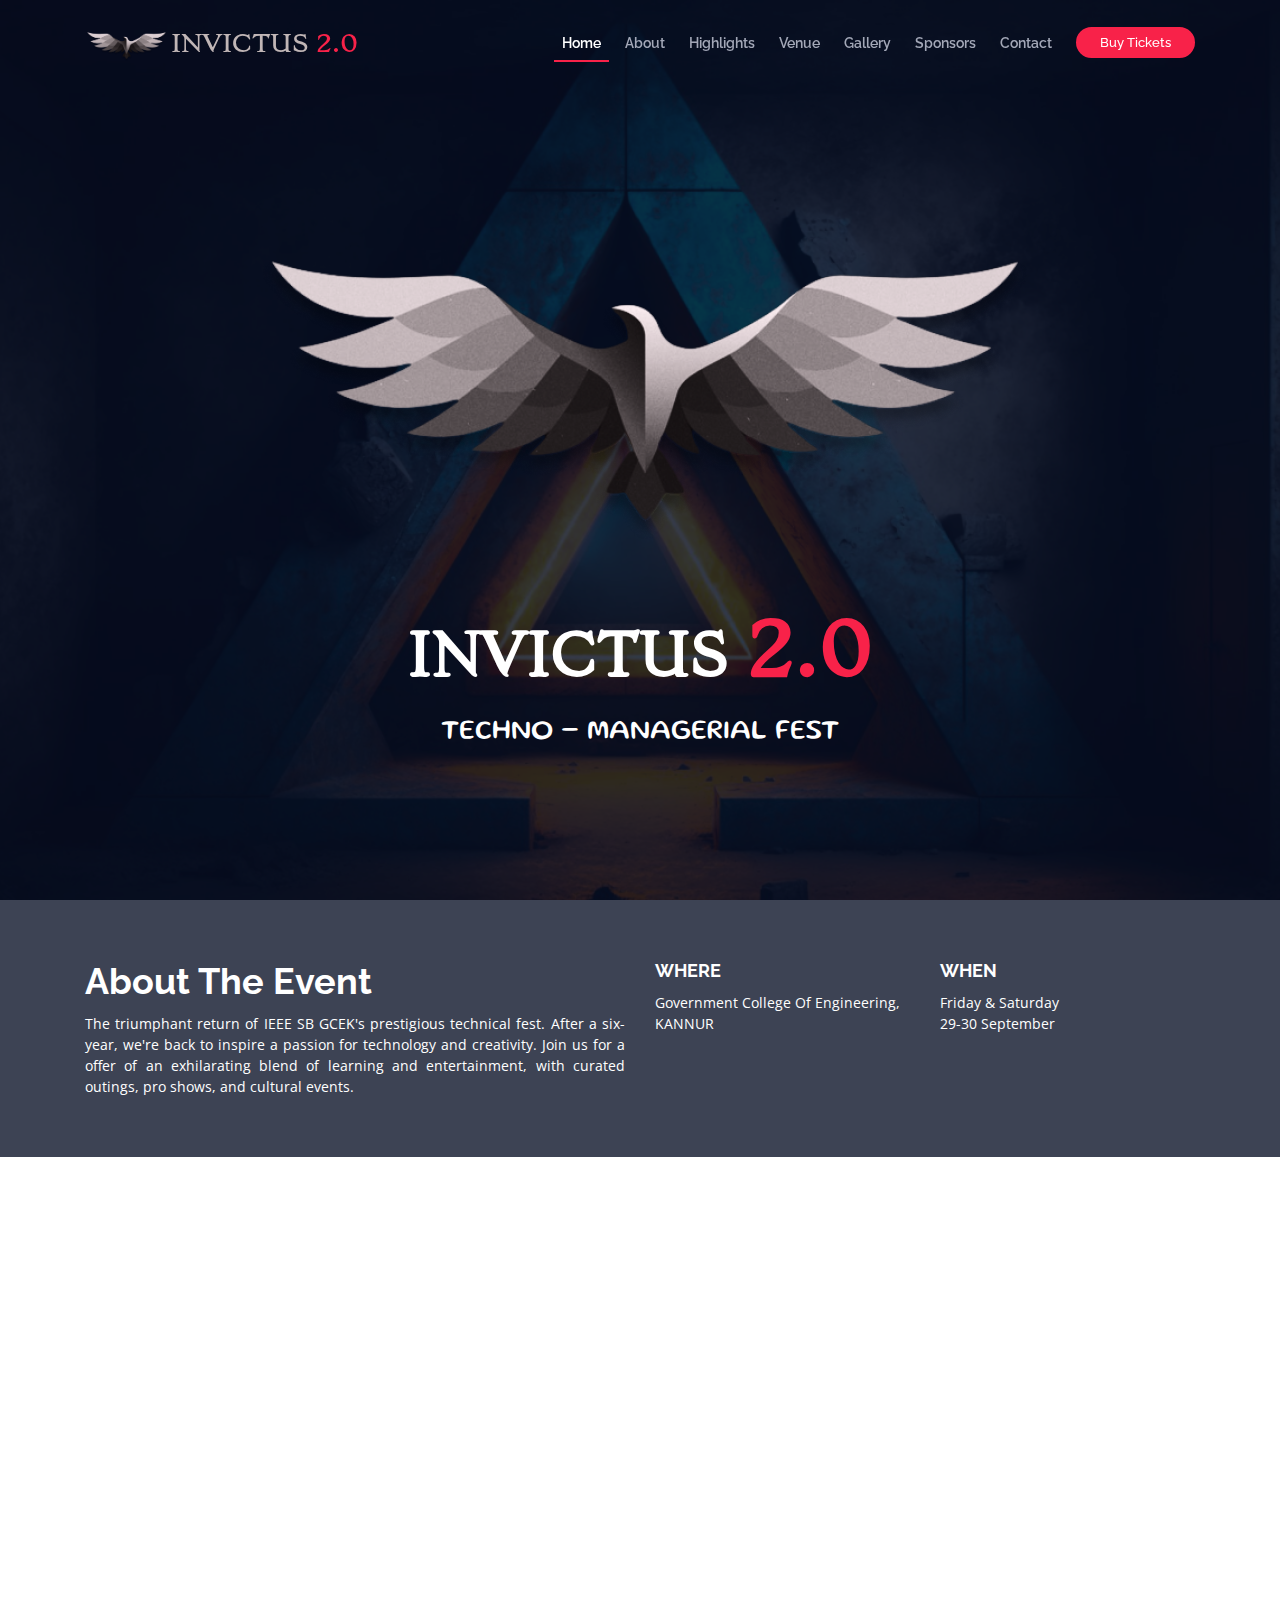
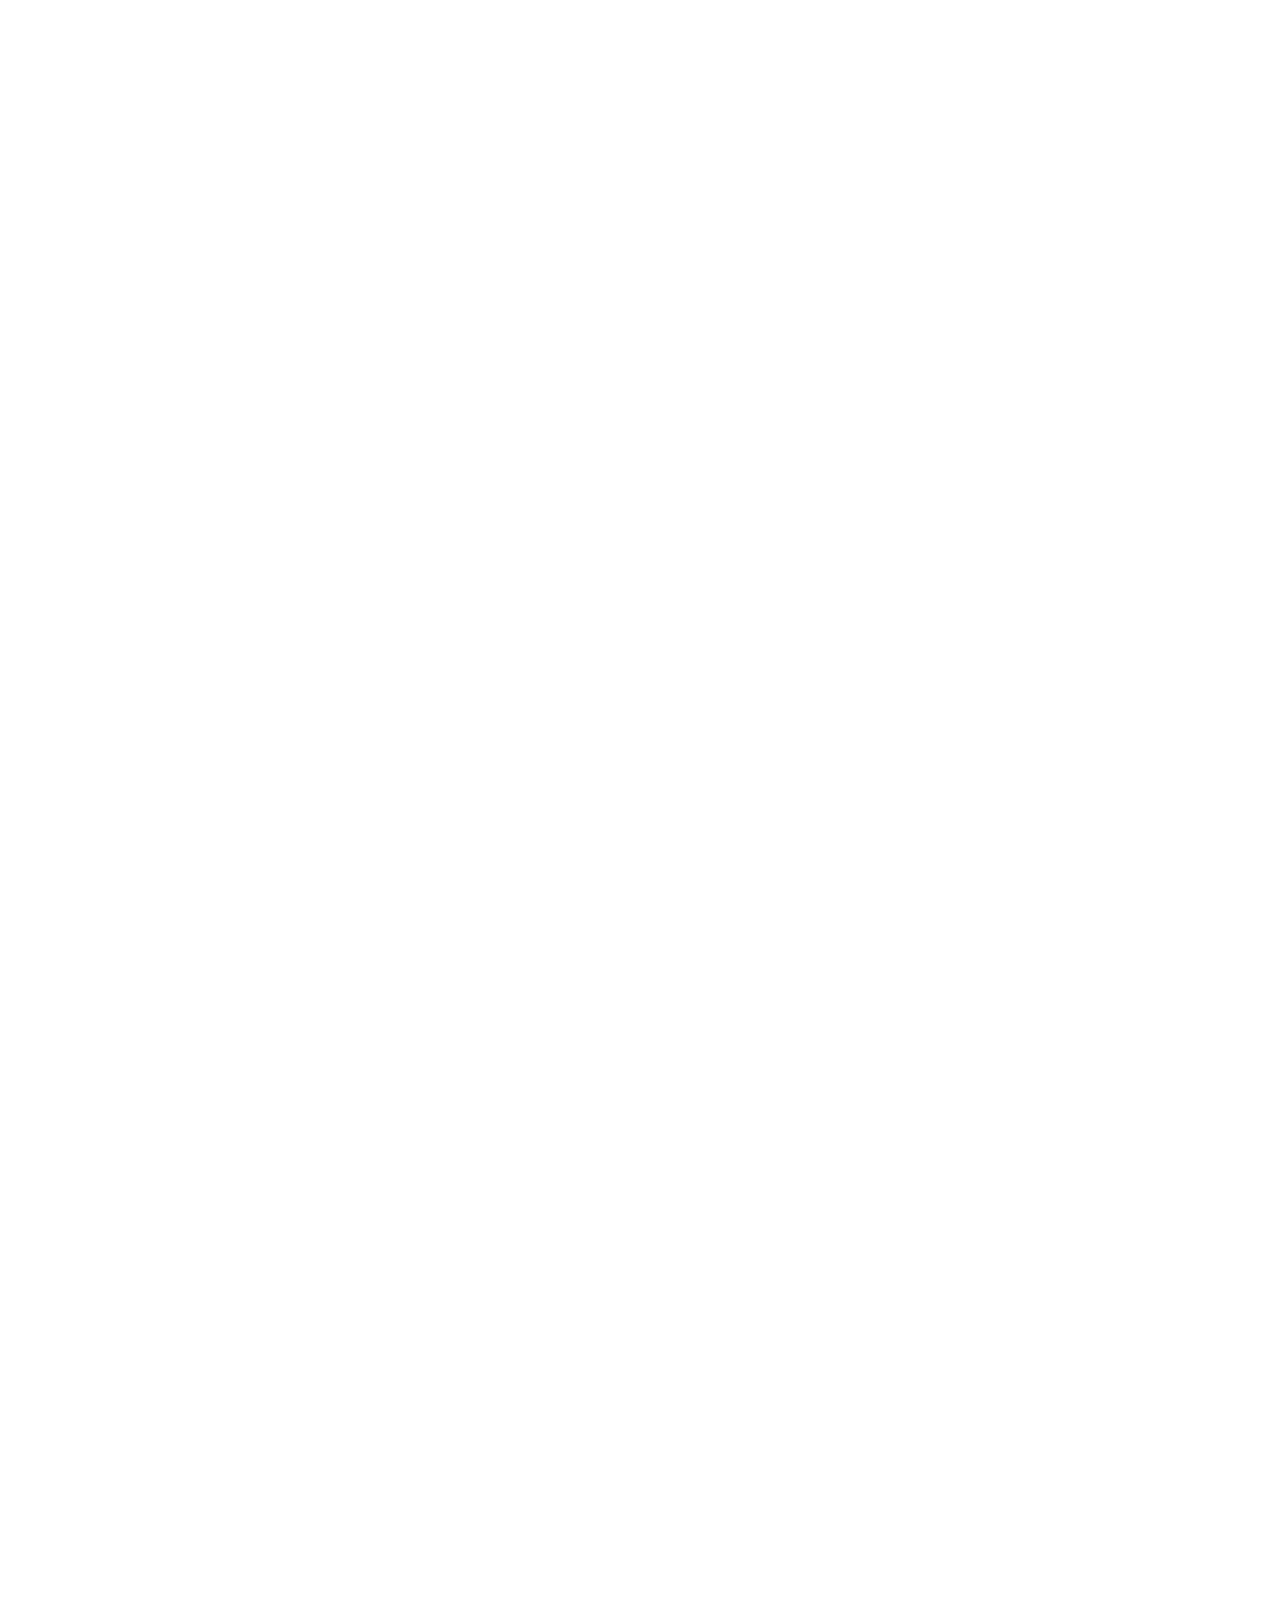
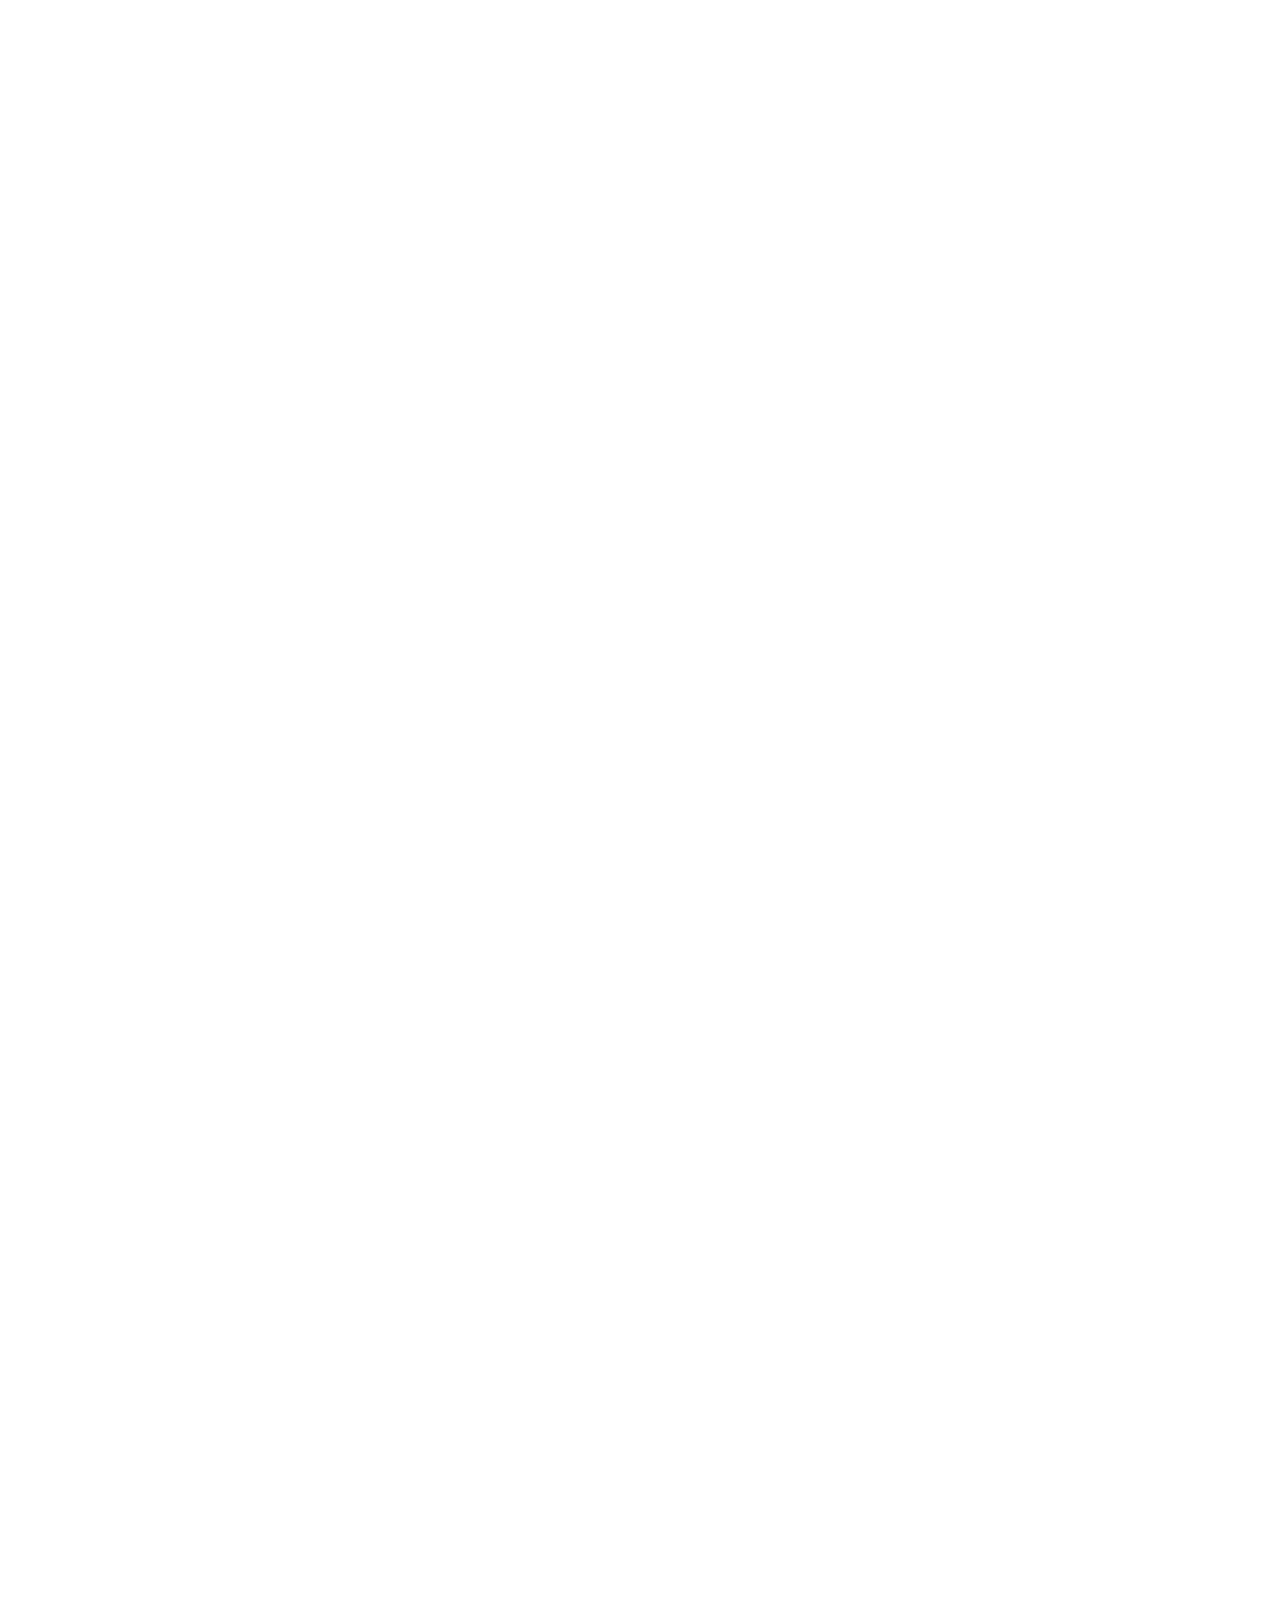
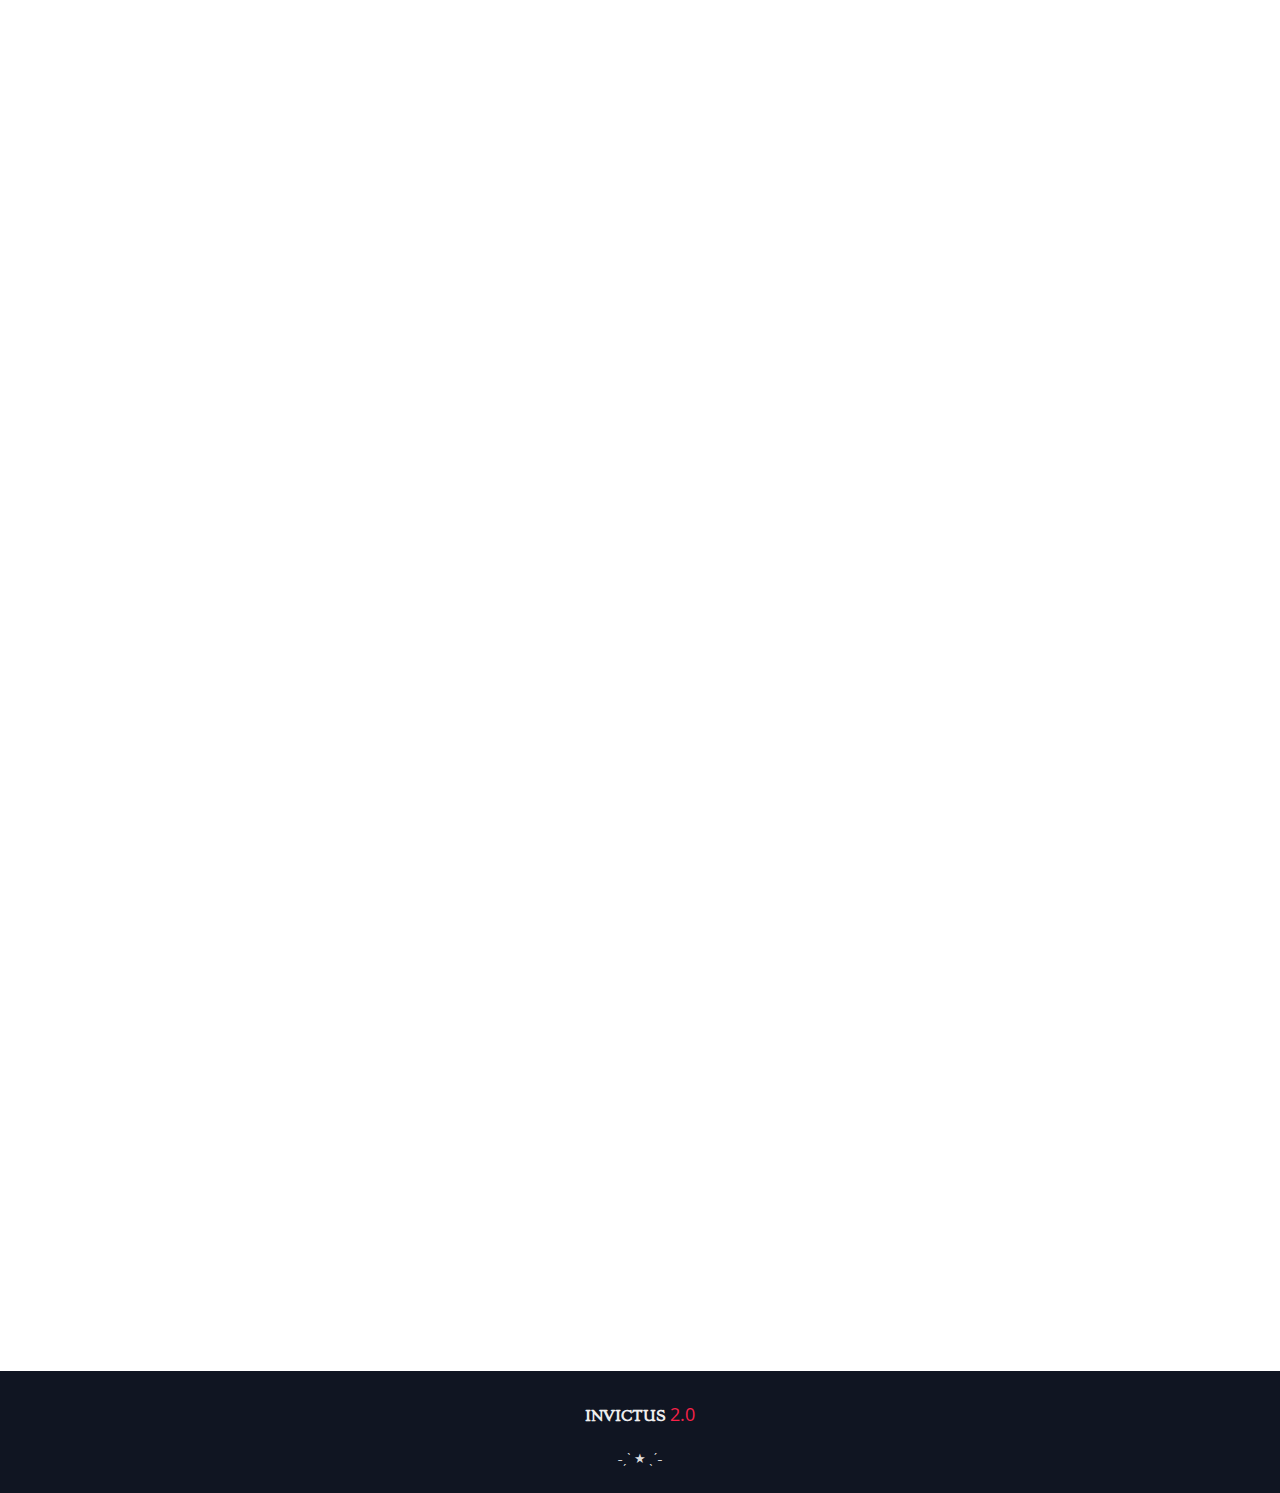
==== commit 1a59f206: "gallery added" ====
--- a/index.html
+++ b/index.html
@@ -63,6 +63,7 @@
           <li><a href="#about">About</a></li>
           <li><a href="#highlights">Highlights</a></li>
           <li><a href="#venue">Venue</a></li>
+          <li><a href="#gallery">Gallery</a></li>
           <li><a href="#supporters">Sponsors</a></li>
           <li><a href="#contact">Contact</a></li>
           <li class="buy-tickets"><a href="#subscribe">Buy Tickets</a></li>
@@ -188,7 +189,7 @@
     </section>
 
 
-z
+
     <!--==========================
       Venue Section
     ============================-->
@@ -227,6 +228,41 @@
 
     </section>
 
+ <!--==========================
+      Gallery Section
+    ============================-->
+    <section id="gallery" class="wow fadeInUp">
+
+      <div class="container">
+        <div class="section-header">
+          <h2>Gallery</h2>
+          <p>Check our gallery from the recent events</p>
+        </div>
+      </div>
+
+      <div class="owl-carousel gallery-carousel">
+        <a href="img/gallery/image-010.jpg" class="venobox" data-gall="gallery-carousel"><img src="img/gallery/image-010.jpg" alt=""></a>
+        <a href="img/gallery/image-011.jpg" class="venobox" data-gall="gallery-carousel"><img src="img/gallery/image-011.jpg" alt=""></a>
+        <a href="img/gallery/image-012.jpg" class="venobox" data-gall="gallery-carousel"><img src="img/gallery/image-012.jpg" alt=""></a>
+        <a href="img/gallery/image-028.jpg" class="venobox" data-gall="gallery-carousel"><img src="img/gallery/image-028.jpg" alt=""></a>
+        <a href="img/gallery/image-029.jpg" class="venobox" data-gall="gallery-carousel"><img src="img/gallery/image-029.jpg" alt=""></a>
+        <a href="img/gallery/image-030.jpg" class="venobox" data-gall="gallery-carousel"><img src="img/gallery/image-030.jpg" alt=""></a>
+        <a href="img/gallery/image-034.jpg" class="venobox" data-gall="gallery-carousel"><img src="img/gallery/image-034.jpg" alt=""></a>
+        <a href="img/gallery/image-036.jpg" class="venobox" data-gall="gallery-carousel"><img src="img/gallery/image-036.jpg" alt=""></a>
+        <a href="img/gallery/image-037.jpg" class="venobox" data-gall="gallery-carousel"><img src="img/gallery/image-037.jpg" alt=""></a>
+        <a href="img/gallery/image-038.jpg" class="venobox" data-gall="gallery-carousel"><img src="img/gallery/image-038.jpg" alt=""></a>
+        <a href="img/gallery/image-039.jpg" class="venobox" data-gall="gallery-carousel"><img src="img/gallery/image-039.jpg" alt=""></a>
+        <a href="img/gallery/image-040.jpg" class="venobox" data-gall="gallery-carousel"><img src="img/gallery/image-040.jpg" alt=""></a>
+        <a href="img/gallery/image-042.jpg" class="venobox" data-gall="gallery-carousel"><img src="img/gallery/image-042.jpg" alt=""></a>
+        <a href="img/gallery/image-046.jpg" class="venobox" data-gall="gallery-carousel"><img src="img/gallery/image-046.jpg" alt=""></a>
+        <a href="img/gallery/image-048.jpg" class="venobox" data-gall="gallery-carousel"><img src="img/gallery/image-048.jpg" alt=""></a>
+        <a href="img/gallery/image-049.jpg" class="venobox" data-gall="gallery-carousel"><img src="img/gallery/image-049.jpg" alt=""></a>
+        <a href="img/gallery/image-051.jpg" class="venobox" data-gall="gallery-carousel"><img src="img/gallery/image-051.jpg" alt=""></a>
+        <a href="img/gallery/image-052.jpg" class="venobox" data-gall="gallery-carousel"><img src="img/gallery/image-052.jpg" alt=""></a>
+        <a href="img/gallery/image-056.jpg" class="venobox" data-gall="gallery-carousel"><img src="img/gallery/image-056.jpg" alt=""></a>
+      </div>
+
+    </section>
 
     <!--==========================
       Sponsors Section
@@ -370,7 +406,6 @@
           
           <div class="col-md-4">
             <div class="contact-phone">
-              <i class="ion-ios-telephone-outline"></i>
               <h3>Vaishakh Suresh</h3>
                 <p>
                   Chair, IEEE SB GCEK <br>
@@ -381,20 +416,17 @@
           </div>
 
           <div class="col-md-4">
-            <div class="contact-email">
-              <i class="ion-ios-email-outline"></i>
+            <div class="contact-phone">
               <h3>Nidhina Anand K V</h3>
               <p>Vice Chair, IEEE SB GCEK<br>
                 <a href="mailto:nidhinaanandkv@ieee.org">nidhinaanandkv@ieee.org</a><br>
                 <a href="tel:+917994143531">7994143531</a>
               </p>
-              <p>
               </div>
             </div>
             
             <div class="col-md-4">
-              <div class="contact-address">
-                <i class="ion-ios-location-outline"></i>
+              <div class="contact-phone">
                 <h3>Dr. Ajith K K</h3>
                 <p>Branch Counsellor, IEEE SB GCEK<br>
                   
--- a/css/style.css
+++ b/css/style.css
@@ -1,13 +1,4 @@
-/*
-  Theme Name: TheEvent
-  Theme URL: https://bootstrapmade.com/theevent-conference-event-bootstrap-template/
-  Author: BootstrapMade.com
-  License: https://bootstrapmade.com/license/
-*/
-
-/*--------------------------------------------------------------
-# General
---------------------------------------------------------------*/
+
 
 body {
   background: #fff;
@@ -906,6 +897,7 @@
 
 #venue {
   padding: 60px 0;
+  background: #d2d4da;
 }
 
 #venue .container-fluid {
@@ -1032,6 +1024,7 @@
 
 #gallery {
   padding: 60px;
+  background: #bebbc6;
   overflow: hidden;
 }
 
@@ -1078,6 +1071,7 @@
 
 #supporters {
   padding: 60px 0;
+  background: #d2d4da;
 }
 
 #supporters .supporters-wrap {
@@ -1300,6 +1294,7 @@
 
 #contact {
   padding: 60px 0;
+  background: #d2d4da;
 }
 
 #contact .contact-info {
@@ -1695,7 +1690,13 @@
 /*--------------------------------------------------------------
 # Highlights Section
 --------------------------------------------------------------*/
-
+#highlights {
+  padding: 60px;
+  background: url(../img/highlight-bg.jpg) center center no-repeat;
+  background-size: cover;
+  overflow: hidden;
+  position: relative;
+}
 
 .highlights-big{
   font-family: 'Space Mono', monospace;
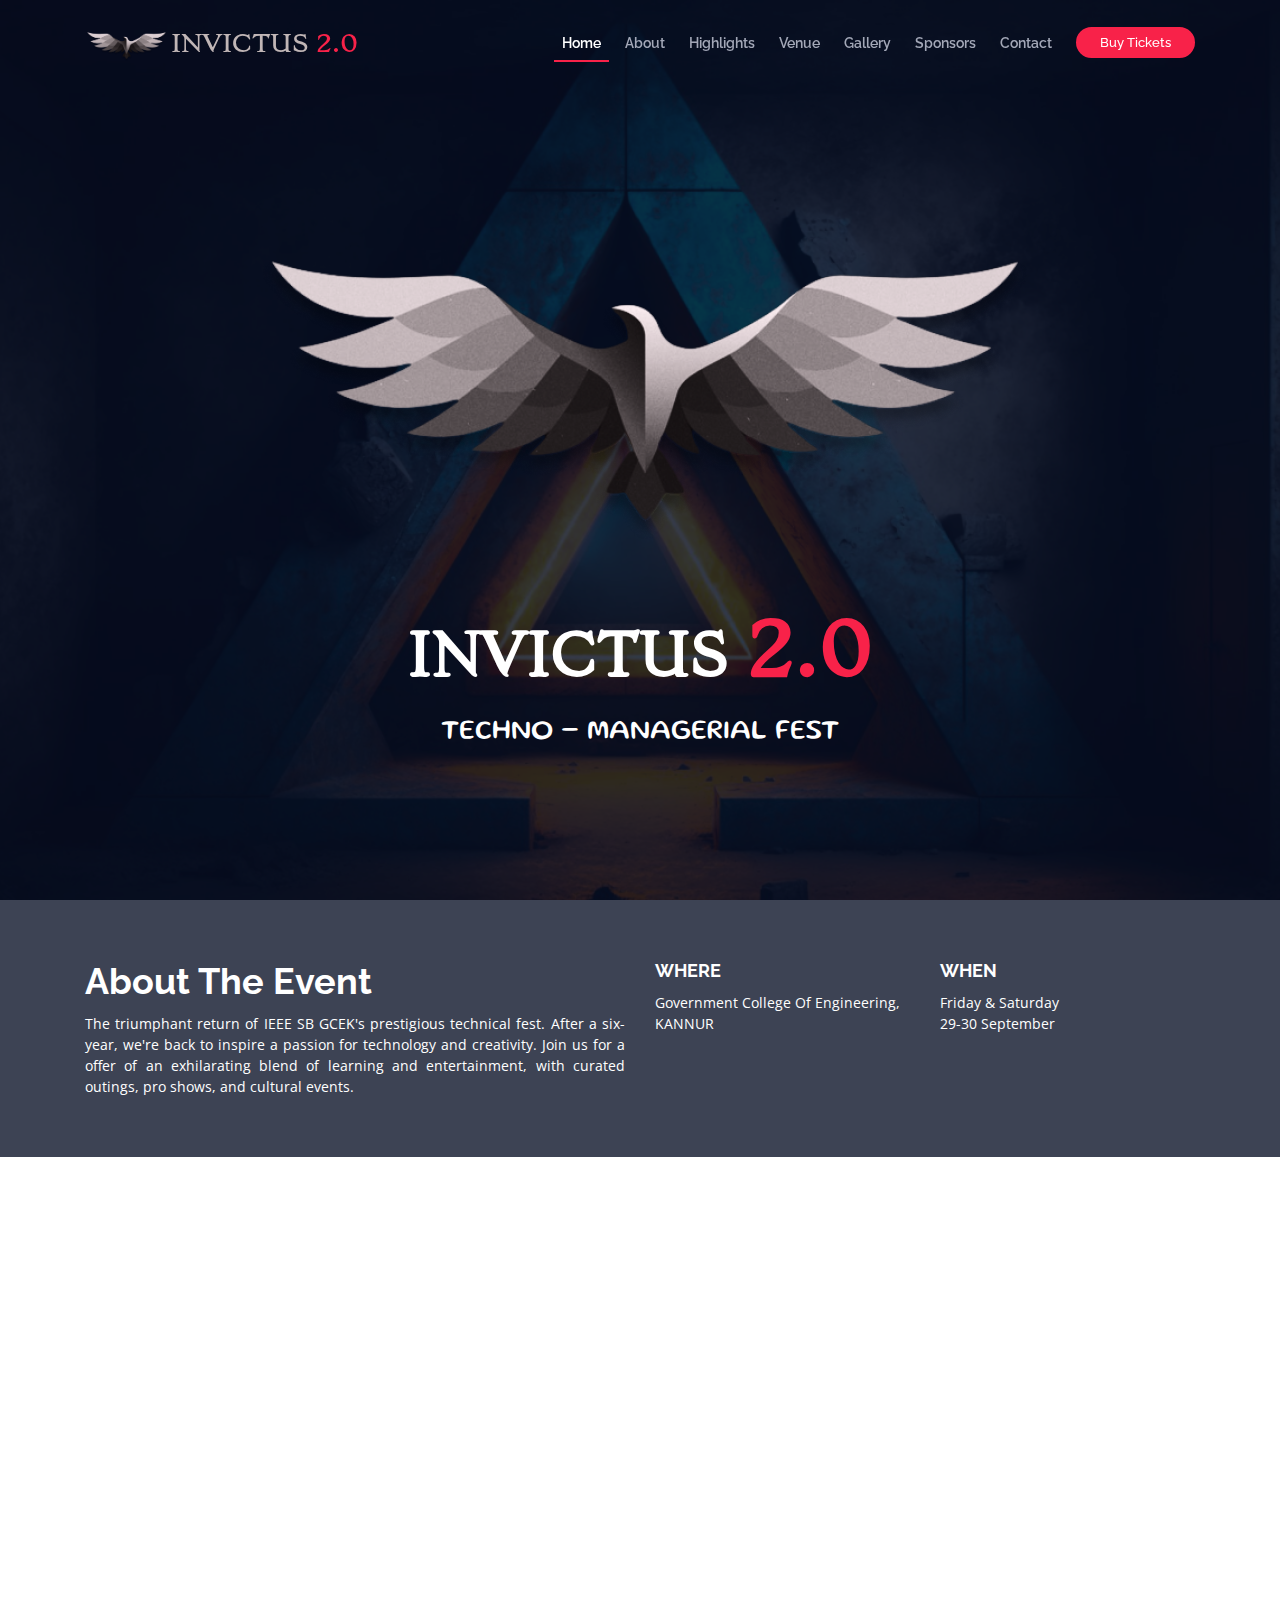
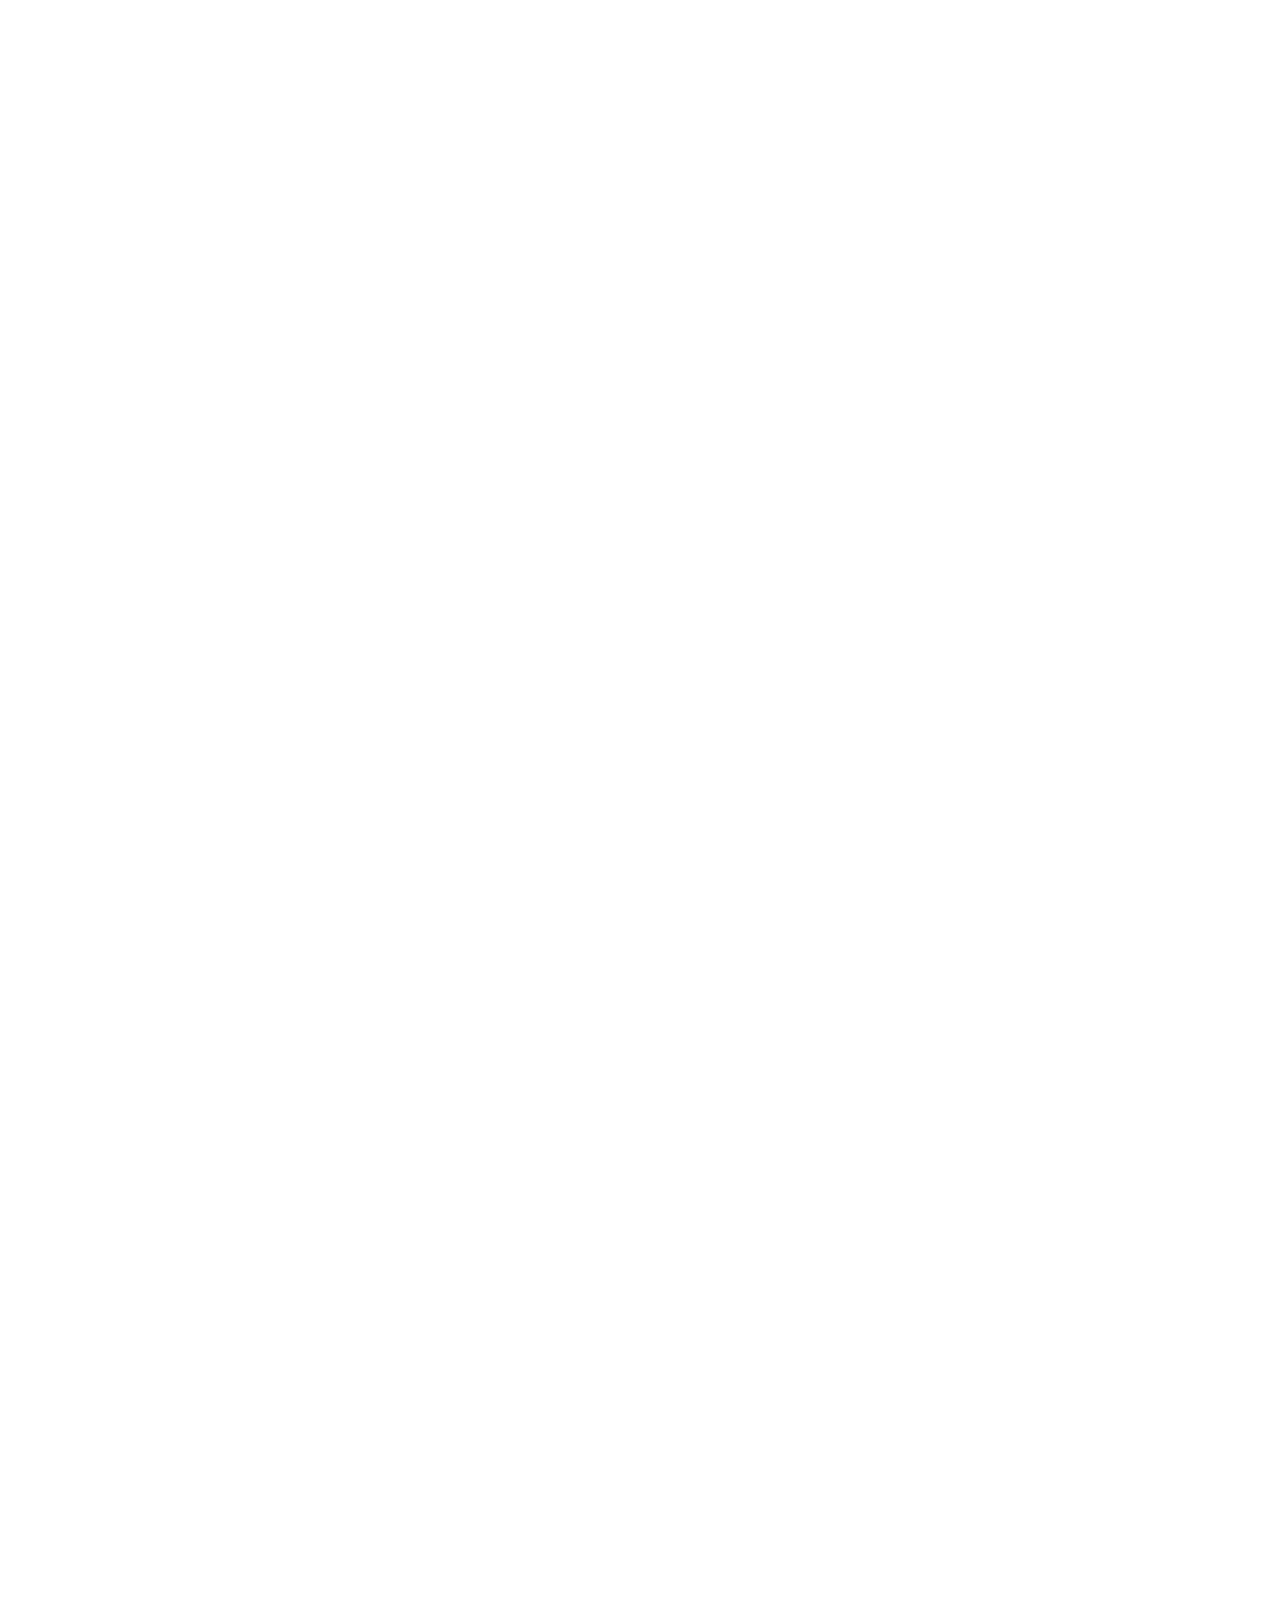
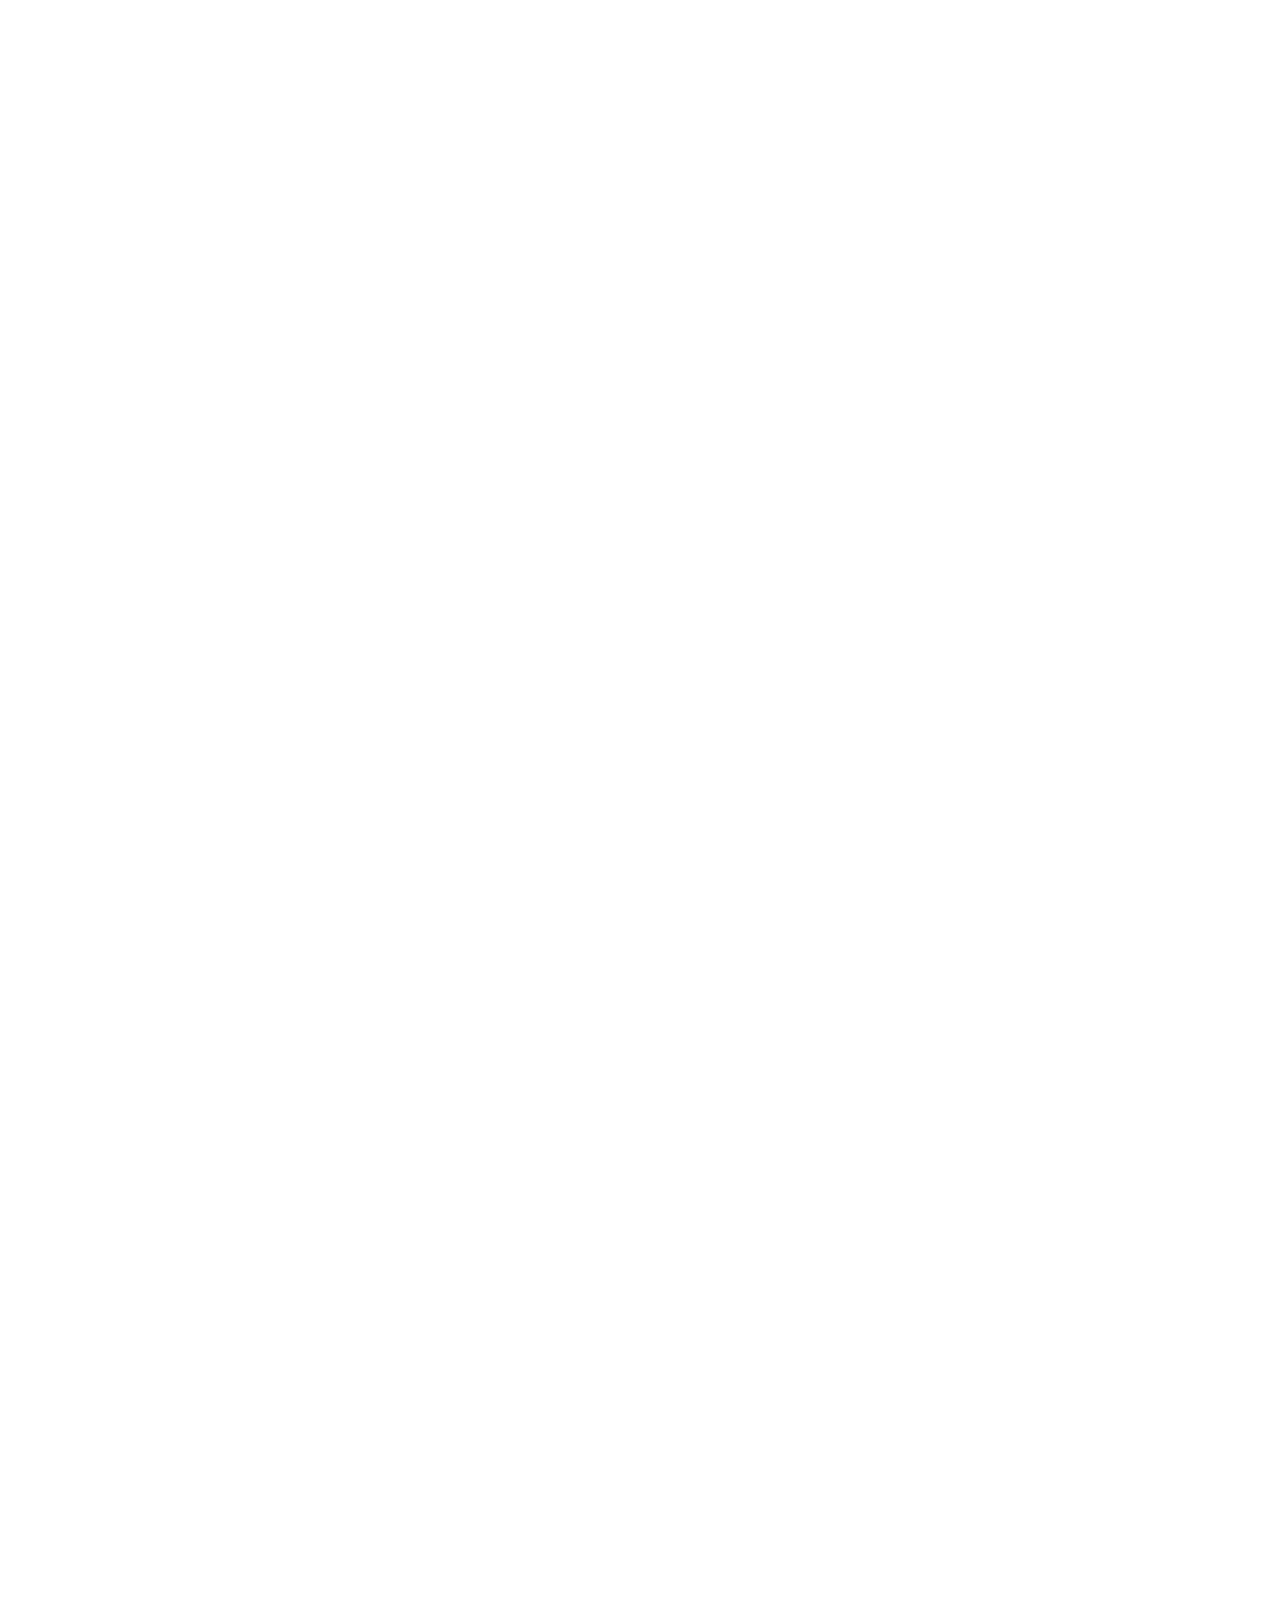
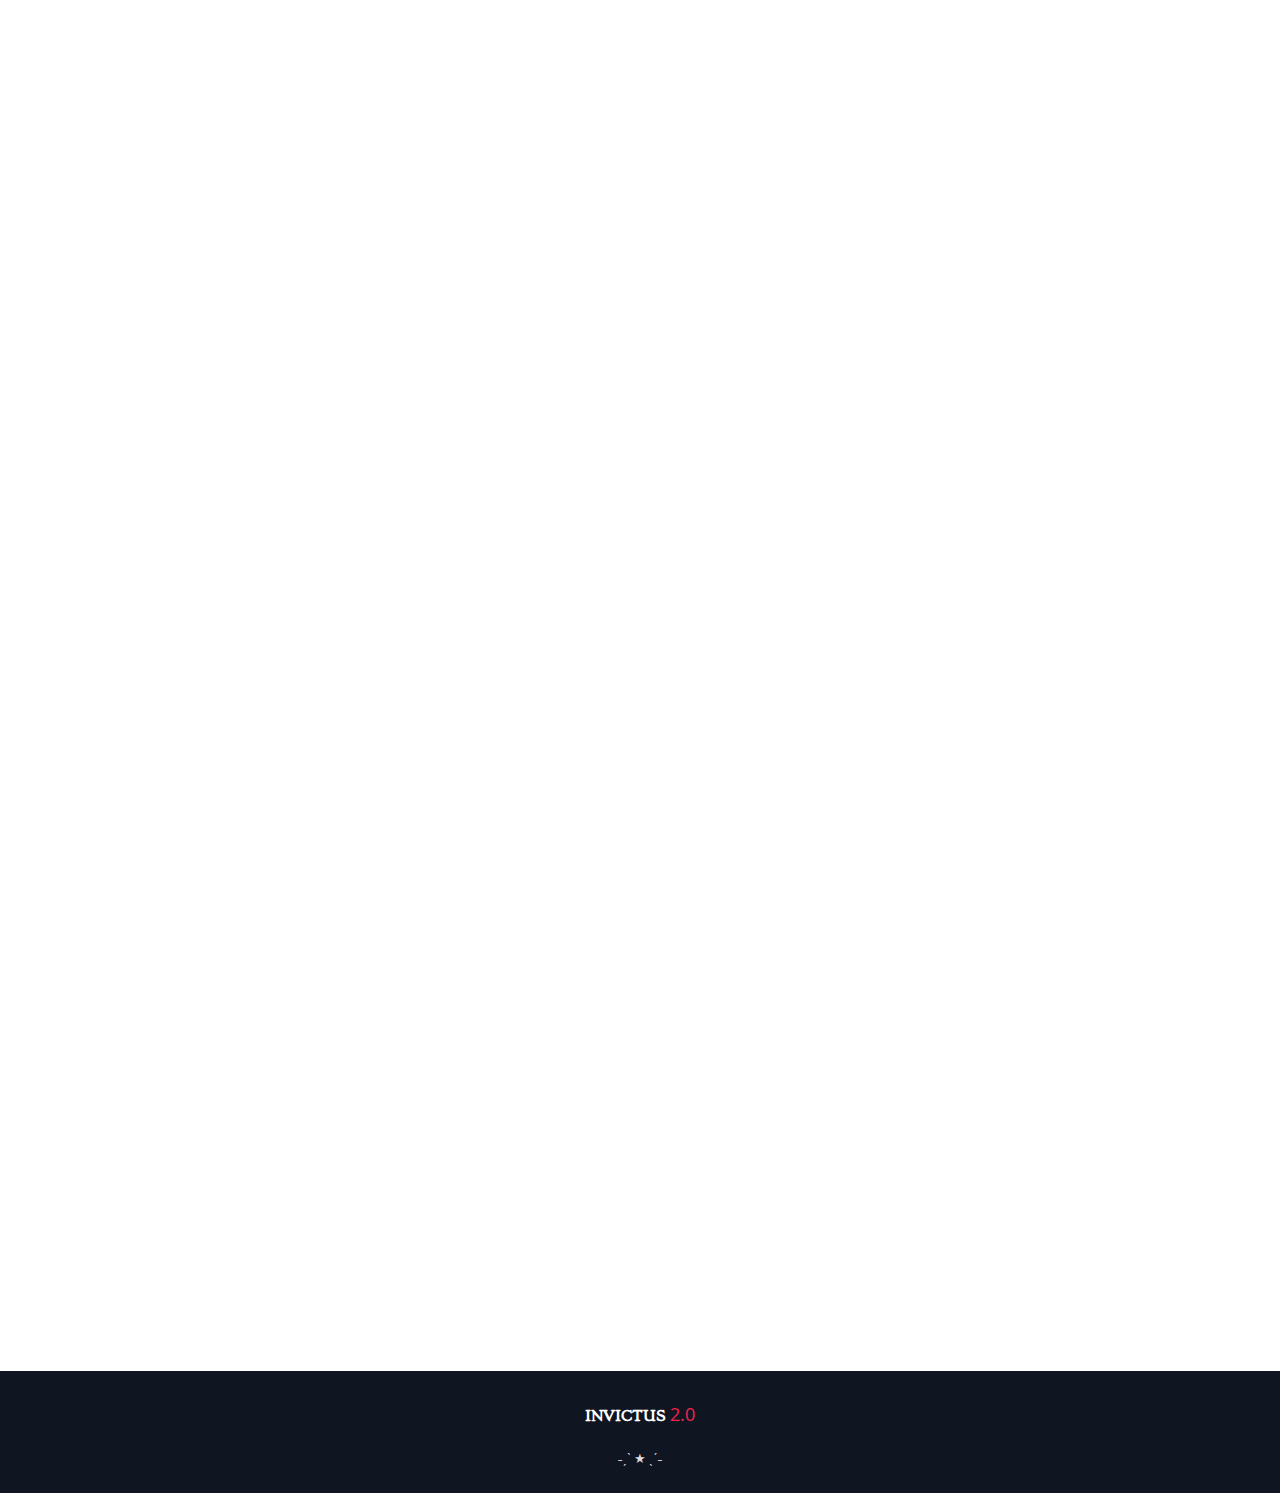
==== commit bb68c75c: "darken the theme" ====
--- a/index.html
+++ b/index.html
@@ -469,7 +469,10 @@
                 <i style="color: white;font-size:xx-large" class='bx bxl-instagram-alt'></i>
               </a> -->
       <div class="copyright">
-        <strong class="footer-logo">Invictus</strong> <span style="color: #f82249;font-size: large;">2.0</span>
+        <a href="#" style="text-decoration: none; ">
+        <strong style="color: white;" class="footer-logo">Invictus</strong> 
+        <span style="color: #f82249;font-size: large;">2.0</span>
+        </a>
       </div> <br>
       <div class="credits">
         ˗ˏˋ ★ ˎˊ˗
--- a/css/style.css
+++ b/css/style.css
@@ -897,7 +897,7 @@
 
 #venue {
   padding: 60px 0;
-  background: #d2d4da;
+  background: #060D1F;
 }
 
 #venue .container-fluid {
@@ -1024,7 +1024,7 @@
 
 #gallery {
   padding: 60px;
-  background: #bebbc6;
+  background: #070916;
   overflow: hidden;
 }
 
@@ -1071,7 +1071,7 @@
 
 #supporters {
   padding: 60px 0;
-  background: #d2d4da;
+  background: #060D1F;
 }
 
 #supporters .supporters-wrap {
@@ -1294,7 +1294,7 @@
 
 #contact {
   padding: 60px 0;
-  background: #d2d4da;
+  background: #070916;
 }
 
 #contact .contact-info {
@@ -1692,7 +1692,8 @@
 --------------------------------------------------------------*/
 #highlights {
   padding: 60px;
-  background: url(../img/highlight-bg.jpg) center center no-repeat;
+  background-color: #070916;
+  /* background: url(../img/highlight-bg.jpg) center center no-repeat; */
   background-size: cover;
   overflow: hidden;
   position: relative;
@@ -1704,11 +1705,14 @@
 
 .card-v14 {
   display: flex;
+  background: #9195a2;
   flex-direction: column;
-  box-shadow: 0 0 0 1px hsla(230, 13%, 9%, 0.05),
+
+  box-shadow: 10px 10px 20px rgba(0, 0, 0, 0.7);
+  /* box-shadow: 0 0 0 1px hsla(230, 13%, 9%, 0.05),
               0 0.3px 0.4px hsla(230, 13%, 9%, 0.02),
               0 0.9px 1.5px hsla(230, 13%, 9%, 0.045),
-              0 3.5px 6px hsla(230, 13%, 9%, 0.09);
+              0 3.5px 6px hsla(230, 13%, 9%, 0.09); */
   border-radius: 0.375em;
   padding: 1rem;
 
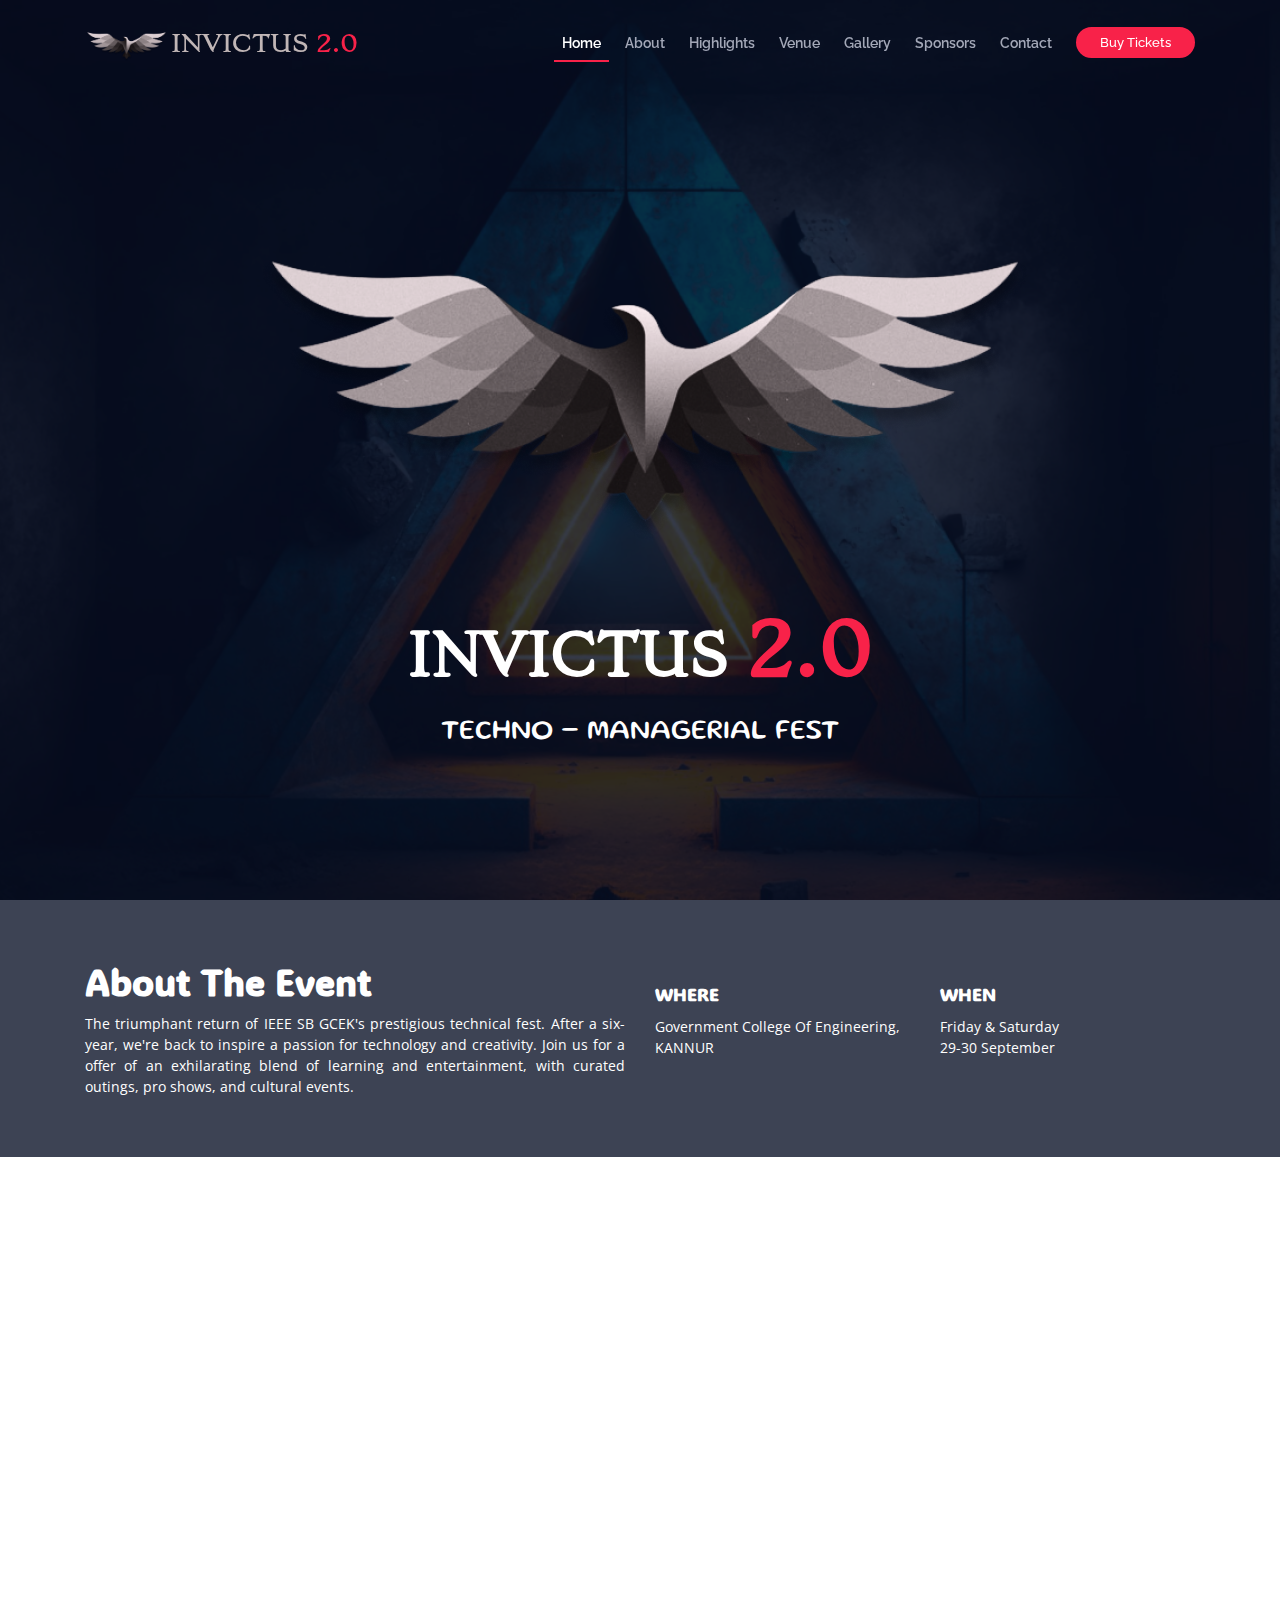
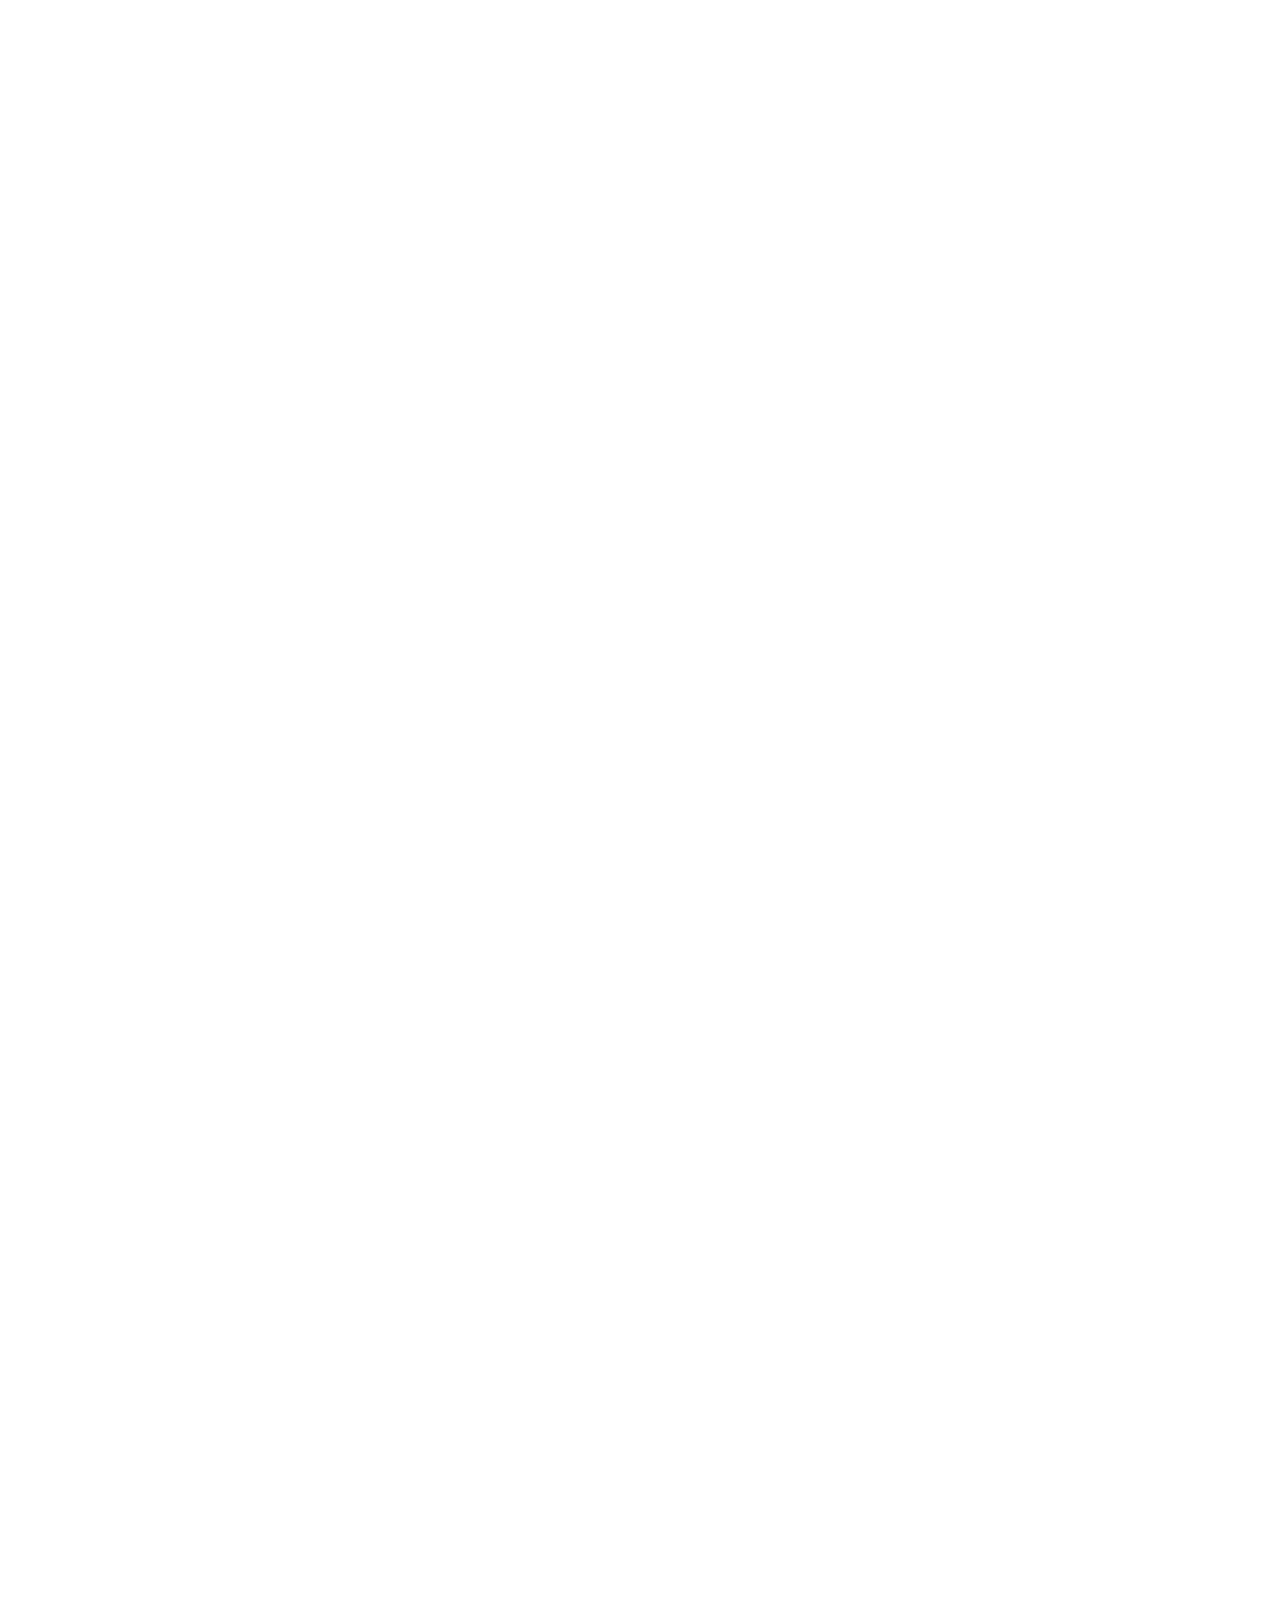
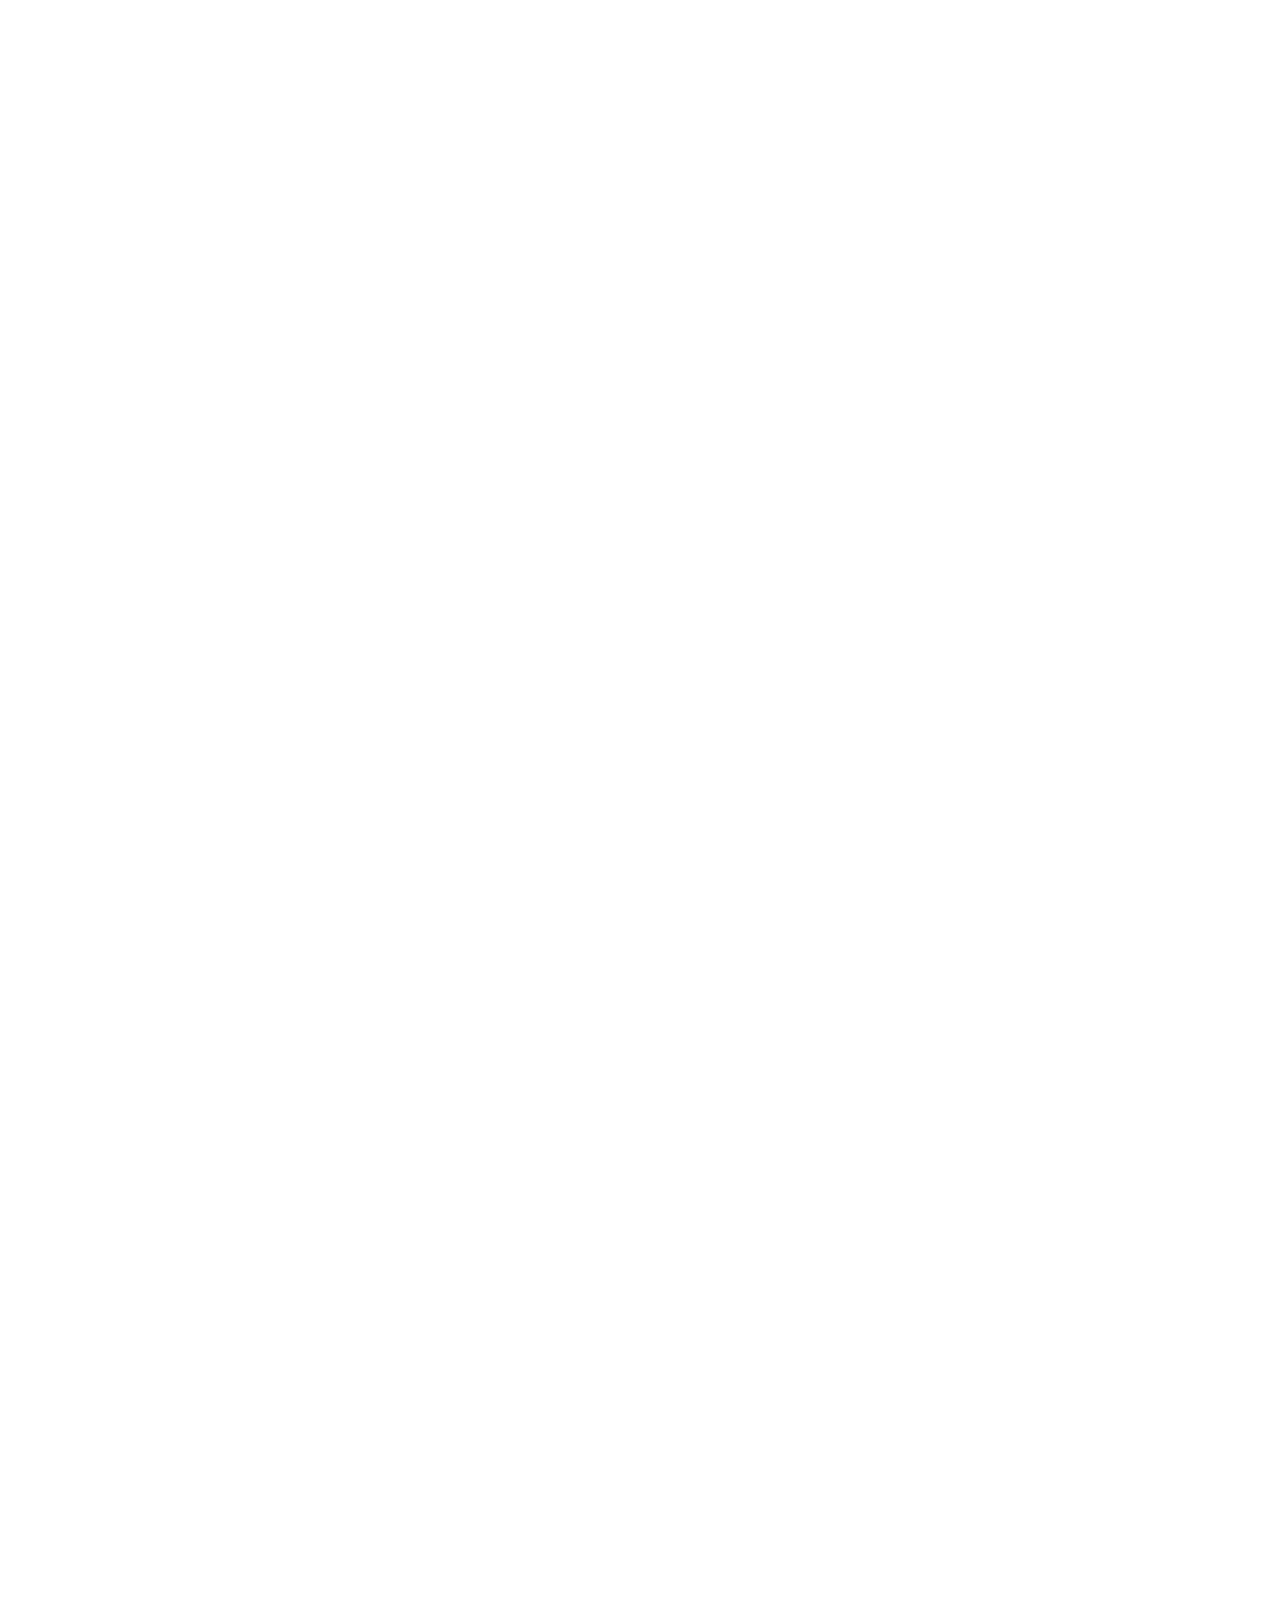
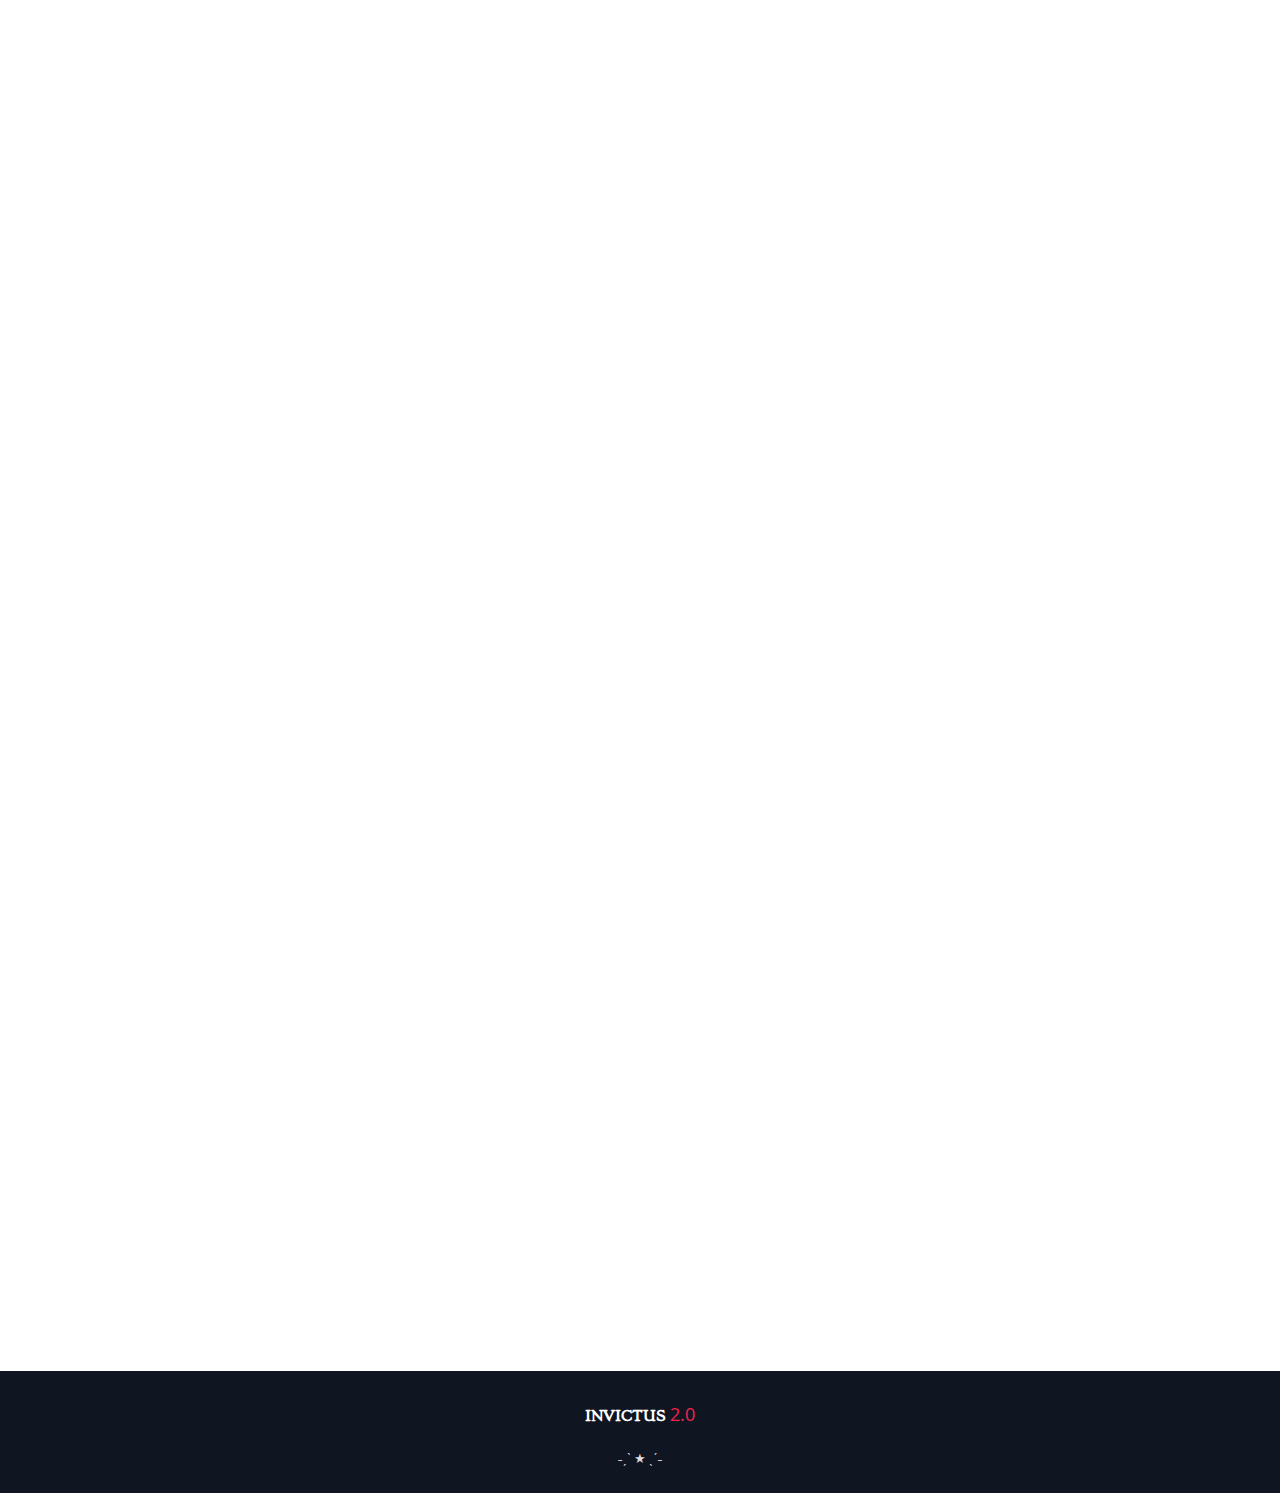
==== commit 51c6c300: "style improved" ====
--- a/index.html
+++ b/index.html
@@ -14,7 +14,8 @@
 
   <!-- Google Fonts -->
   <link href="https://fonts.googleapis.com/css?family=Open+Sans:300,300i,400,400i,700,700i|Raleway:300,400,500,700,800" rel="stylesheet">
-  <link href="https://fonts.googleapis.com/css2?family=Gluten:wght@300&family=Space+Mono:ital@1&family=Stoke:wght@300&display=swap" rel="stylesheet">
+  <link href="https://fonts.googleapis.com/css2?family=ADLaM+Display&family=Gluten:wght@300&family=Rubik+Iso&family=Space+Grotesk:wght@300&family=Space+Mono:ital@1&family=Stoke:wght@300&display=swap" rel="stylesheet">
+
   
 
   <link href='https://unpkg.com/boxicons@2.1.4/css/boxicons.min.css' rel='stylesheet'>
@@ -31,12 +32,7 @@
   <!-- Main Stylesheet File -->
   <link href="css/style.css" rel="stylesheet">
 
-  <!-- =======================================================
-    Theme Name: TheEvent
-    Theme URL: https://bootstrapmade.com/theevent-conference-event-bootstrap-template/
-    Author: BootstrapMade.com
-    License: https://bootstrapmade.com/license/
-  ======================================================= -->
+
 </head>
 
 <body>
@@ -96,7 +92,7 @@
       <div class="container">
         <div class="row">
           <div class="col-lg-6 about-the-event">
-            <h2>About The Event</h2>
+            <h2 style="font-family: 'ADLaM Display', cursive;">About The Event</h2>
             <p>
               The triumphant return of IEEE SB GCEK's prestigious technical fest.
               After a six-year, we're back to inspire a passion for technology 
@@ -107,11 +103,13 @@
               </p>
           </div>
           <div class="col-lg-3">
-            <h3>Where</h3>
+            <br>
+            <h3 style="font-family: 'ADLaM Display', cursive;">Where</h3>
             <p>Government College Of Engineering,<br> KANNUR</p>
           </div>
           <div class="col-lg-3">
-            <h3>When</h3>
+            <br>
+            <h3 style="font-family: 'ADLaM Display', cursive;">When</h3>
             <p>
               Friday & Saturday<br>29-30 September</p>
           </div>
@@ -130,8 +128,8 @@
       <br><br>
       <div class="container">
         <div class="section-header">
-          <h2>Highlights</h2>
-          <p>Here are some of our highlights</p>
+          <h2 style="font-family: 'Rubik Iso', cursive;">Highlights</h2>
+          <p style="font-family: 'Space Grotesk', sans-serif;">Here are some of our highlights</p>
         </div>
         <div class="demo-card-v14-grid">
           <a class="card-v14" href="#0">
@@ -198,8 +196,8 @@
       <div class="container-fluid">
 
         <div class="section-header">
-          <h2>Event Venue</h2>
-          <p>Event venue location info</p>
+          <h2 style="font-family: 'Rubik Iso', cursive;" >Event Venue</h2>
+          <p style="font-family: 'Space Grotesk', sans-serif;">Event venue location info</p>
         </div>
 
         <div class="row no-gutters">
@@ -211,7 +209,7 @@
           <div class="col-lg-6 venue-info">
             <div class="row justify-content-center">
               <div class="col-11 col-lg-8">
-                <h3>Government College of Engineering, Kannur</h3>
+                <h3 style="font-family: 'ADLaM Display', cursive;">Government College of Engineering, Kannur</h3>
                 <p>
                   Government College of Engineering, Kannur (GCEK),
                   established in 1986, functions in a sprawling sixty-eight-acre scenic campus, having sound and self-sufficient infrastructure, 
@@ -235,8 +233,8 @@
 
       <div class="container">
         <div class="section-header">
-          <h2>Gallery</h2>
-          <p>Check our gallery from the recent events</p>
+          <h2 style="font-family: 'Rubik Iso', cursive;">Gallery</h2>
+          <p style="font-family: 'Space Grotesk', sans-serif;">Check our gallery from the recent events</p>
         </div>
       </div>
 
@@ -271,7 +269,7 @@
 
       <div class="container">
         <div class="section-header">
-          <h2>Sponsors</h2>
+          <h2 style="font-family: 'Rubik Iso', cursive;">Sponsors</h2>
         </div>
 
         <div class="row no-gutters supporters-wrap clearfix">
@@ -339,8 +337,8 @@
       <div class="container">
 
         <div class="section-header">
-          <h2>Get Tickets Now</h2>
-          <p>Secure your tickets immediately and don't miss out.</p>
+          <h2 style="font-family: 'Rubik Iso', cursive;">Get Tickets Now</h2>
+          <p style="font-family: 'Space Grotesk', sans-serif;">Secure your tickets immediately and don't miss out.</p>
         </div>
 
         
@@ -397,8 +395,8 @@
       <div class="container">
 
         <div class="section-header">
-          <h2>Contact Us</h2>
-          <p>Feel free to reach out to us using the provided contact information.</p>
+          <h2 style="font-family: 'ADLaM Display', cursive;color:#F82249">Contact Us</h2>
+          <p style="font-family: 'Space Grotesk', sans-serif;">Feel free to reach out to us using the provided contact information.</p>
         </div>
 
         <div class="row contact-info">
@@ -406,34 +404,34 @@
           
           <div class="col-md-4">
             <div class="contact-phone">
-              <h3>Vaishakh Suresh</h3>
-                <p>
+              <h3 style="color: #F82249;">Vaishakh Suresh</h3>
+                <p style="color: white;">
                   Chair, IEEE SB GCEK <br>
-                  <a href="mailto:vaishakhsuresh3@ieee.org">vaishakhsuresh3@ieee.org</a><br>
-                  <a href="tel:+917907649864">7907649864</a>
+                  <a style="color: rgb(161, 177, 231);" href="mailto:vaishakhsuresh3@ieee.org">vaishakhsuresh3@ieee.org</a><br>
+                  <a style="color: rgb(161, 177, 231);" href="tel:+917907649864">79076 49864</a>
                 </p>
             </div>
           </div>
 
           <div class="col-md-4">
             <div class="contact-phone">
-              <h3>Nidhina Anand K V</h3>
-              <p>Vice Chair, IEEE SB GCEK<br>
-                <a href="mailto:nidhinaanandkv@ieee.org">nidhinaanandkv@ieee.org</a><br>
-                <a href="tel:+917994143531">7994143531</a>
+              <h3 style="color: #F82249;">Nidhina Anand K V</h3>
+              <p style="color: white;">Vice Chair, IEEE SB GCEK<br>
+                <a  style="color: rgb(161, 177, 231);"style="color: white;"a href="mailto:nidhinaanandkv@ieee.org">nidhinaanandkv@ieee.org</a><br>
+                <a  style="color: rgb(161, 177, 231);"href="tel:+917994143531">79941 43531</a>
               </p>
               </div>
             </div>
             
             <div class="col-md-4">
               <div class="contact-phone">
-                <h3>Dr. Ajith K K</h3>
-                <p>Branch Counsellor, IEEE SB GCEK<br>
+                <h3 style="color: #F82249;">Dr. Ajith K K</h3>
+                <p style="color: white;">Branch Counsellor, IEEE SB GCEK<br>
                   
                   
                   
-                  <a href="mailto:ajithkkoroth@gmail.com">ajithkkoroth@gmail.com</a><br>
-                  <a href="tel:+919447037917">9447037917</a>
+                  <a style="color: rgb(161, 177, 231);" href="mailto:ajithkkoroth@gmail.com">ajithkkoroth@gmail.com</a><br>
+                  <a style="color: rgb(161, 177, 231);" href="tel:+919447037917">94470 37917</a>
                 </p>
                 
               </div>
--- a/css/style.css
+++ b/css/style.css
@@ -30,11 +30,10 @@
 h4,
 h5,
 h6 {
-  font-family: "Raleway", sans-serif;
   font-weight: 400;
   margin: 0 0 20px 0;
   padding: 0;
-  color: #0e1b4d;
+  color: #ffffff;
 }
 
 .main-page {
@@ -124,7 +123,7 @@
   margin: 0;
   font-size: 18px;
   font-weight: 500;
-  color: #9195a2;
+  color: #ffffff;
 }
 
 .section-with-bg {
@@ -1025,6 +1024,7 @@
 #gallery {
   padding: 60px;
   background: #070916;
+  color: white;
   overflow: hidden;
 }
 
@@ -1184,10 +1184,9 @@
 #subscribe p {
   color: #fff;
 }
-
 #subscribe input {
   background: #fff;
-  color: #060c22;
+  color: #f8f8f8;
   border: 0;
   outline: none;
   margin: 0;
@@ -1335,6 +1334,7 @@
 #contact .contact-phone,
 #contact .contact-email {
   margin-bottom: 20px;
+  color: white;
 }
 
 #contact .form #sendmessage {
@@ -1558,6 +1558,7 @@
   #contact .contact-phone,
   #contact .contact-email {
     padding: 20px 0;
+    color: white;
   }
 
   #contact .contact-phone {
